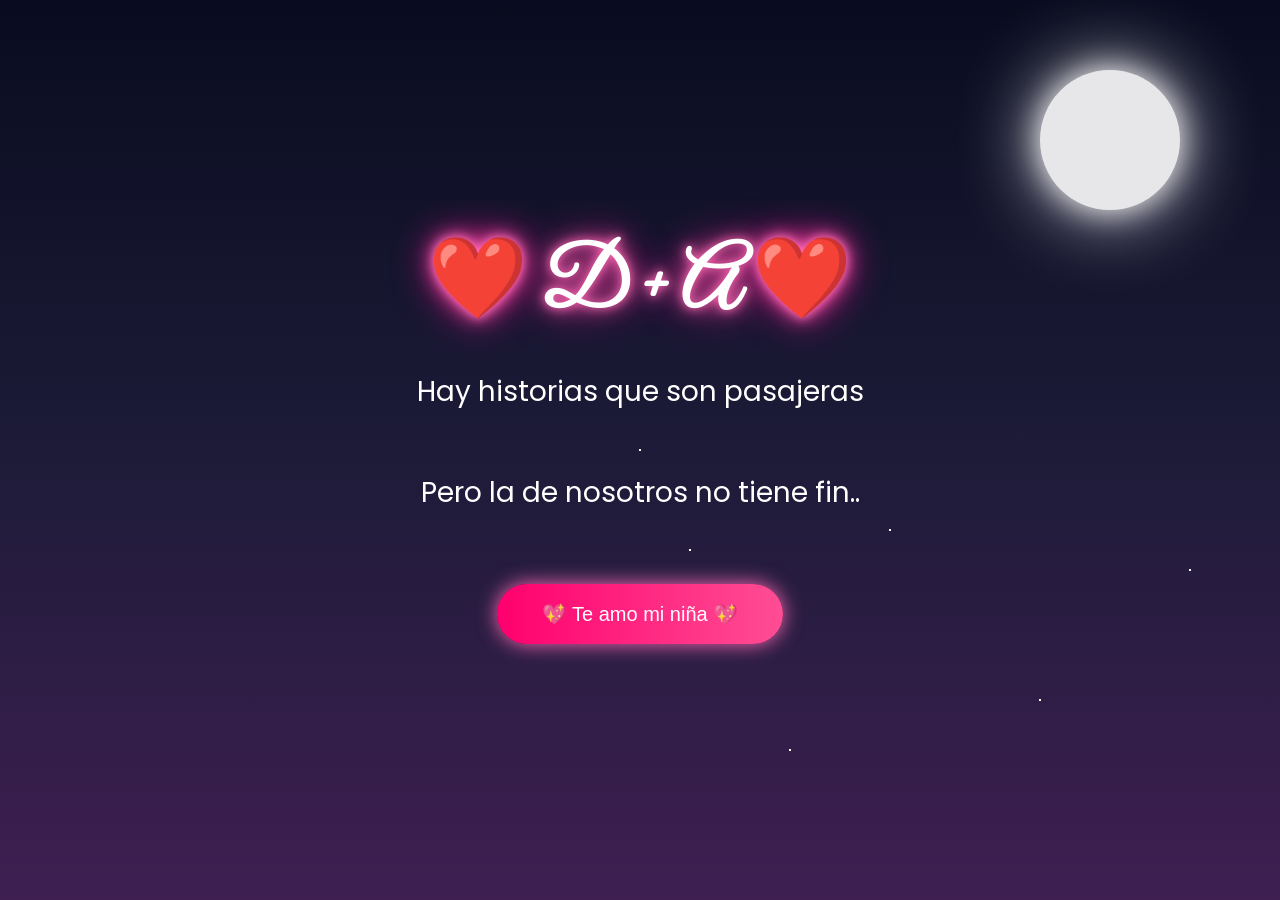
==== index.html @ 20a43869 "." ====
<!DOCTYPE html>
<html lang="es">

<head>
    <meta charset="UTF-8" />
    <meta name="viewport" content="width=device-width, initial-scale=1.0" />

    <title>Nuestra Historia ❤️</title>

    <link rel="stylesheet" href="amm.css" />

    <link rel="preconnect" href="https://fonts.googleapis.com">
    <link rel="preconnect" href="https://fonts.gstatic.com" crossorigin>

    <link href="https://fonts.googleapis.com/css2?family=Great+Vibes&family=Poppins:wght@300;400;500;600&display=swap" rel="stylesheet">
</head>
    <body class="modo-neon">
    <div id="intro">
        <div class="luna"></div>

        <div class="contenidoIntro">
            <h1>❤️ D + A ❤️</h1>

            <p>
                Hay historias que son pasajeras
                <br><br>
                Pero la de nosotros no tiene fin..
            </p>

            <button id="btnIntro">💖 Te amo mi niña 💖</button>
        </div>
    </div>

    <div id="estrellas"></div>
    <div id="petalos"></div>

    <main class="contenido">

        <h1>❤️ D + A ❤️</h1>

        <h2>Desde el 5 de febrero de 2026...</h2>

        <div class="frase-principal">
            "No sé cuánto dure mi vida, pero sí sé que quiero pasar cada segundo a tu lado. ❤️"
        </div>

        <section class="contador">
            <h3>Llevamos juntos</h3>

            <div class="tiempo">
                <div><span id="dias">0</span><p>Días</p></div>
                <div><span id="horas">0</span><p>Horas</p></div>
                <div><span id="minutos">0</span><p>Minutos</p></div>
                <div><span id="segundos">0</span><p>Segundos</p></div>
            </div>
        </section>

        <section class="carta">
            <h2>💌 Mi carta para ti</h2>
            <p id="texto"></p>
        </section>

        <section class="razones">
            <h2>❤️ 100 razones por las que te amo ❤️</h2>

            <div id="razon">Porque llegaste a mi vida cuando más te necesitaba.</div>

            <button id="btnRazon">💖 Mostrar otra razón 💖</button>
        </section>

        <section class="timeline">
            <h2>📖 Nuestra historia ❤️</h2>

            <div class="evento">
                <div class="fecha">❤️ 28/12/2026</div>
                <div class="descripcion">Nuestra primera salida donde hablamos y pasamos tiempo contigo sin sabes que serias el amor de mi vida para siempre.</div>
            </div>

            <div class="evento">
                <div class="fecha">🌹 05/02/2026</div>
                <div class="descripcion">Un pequeño gesto de parte de ti, un pico que me distes en el cual yo quede frio y congelado aferrandome a tus labios para siempre.</div>
            </div>

            <div class="evento">
                <div class="fecha">🥹 14/02/2026</div>
                <div class="descripcion">14 de febrero dia del amor y la amistad, aqui ya estaba completamente seguro de que tu eras el amor de mi vida y que lo serás para siempre, no podia quedarme con las manos vacias, y tenia que si o si darte un detalle especialmente para ti.</div>
            </div>

            <div class="evento">
                <div class="fecha">🖤 Presente</div>
                <div class="descripcion">Seguimos escribiendo esta historia, un día a la vez.</div>
            </div>
        </section>

        <section class="regalo">
            <h2>🎁 Tengo una sorpresa para ti ❤️</h2>

            <div id="caja">🎁</div>

            <div id="mensajeOculto">
                <h3>💌 Para ti</h3>
                <p>
                    Te amo six seven millones.
                    <br><br>
                    El destino es el mejor por hacernos encontrar.
                    <br><br>
                    Si estuviera en otra vida, reconoceria esos ojitos cafes tan lindos que tienes.
                    <br><br>
                    ❤️ Te amo infinitamente ❤️
                </p>
            </div>
        </section>

        <section class="aniversario">
            <h2>📅 El restante que nos queda juntos... ❤️</h2>

            <div class="contadorAniversario">
                <div><span id="diasA">∞</span><p>Días</p></div>
                <div><span id="horasA">∞</span><p>Horas</p></div>
                <div><span id="minutosA">∞</span><p>Minutos</p></div>
                <div><span id="segundosA">∞</span><p>Segundos</p></div>
            </div>

            <p class="mensajeAniversario">
                💖 Cada segundo que pasa nos acerca a escribir un nuevo capítulo juntos.
            </p>
        </section>

        <section class="slider">
            <button class="anterior">❮</button>

            <img id="foto" src="img/azul.jpeg" alt="foto amor">

            <button class="siguiente">❯</button>
        </section>

        <div class="indicadores">
            <span class="activo"></span>
            <span></span>
            <span></span>
        </div>

        <button id="btnLluvia">💖 Lluvia de Amor 💖</button>
        <button id="btnMusica">🎵 Música</button>

        <audio id="audio" loop>
            <source src="FelizMeSiento.m4a" type="audio/mpeg">
        </audio>

        <section class="jueguito-amor">
            <h2>❓ Una pregunta seria...</h2>
            <h3 id="preguntaJuego">¿Tu me amas? 🥺</h3>
            
            <div class="contenedor-botones-juego">
                <button id="btnSiJuego">¡SÍ, OBVIO! ❤️</button>
                <button id="btnNoJuego">No, para nada 😜</button>
            </div>
            
            <div id="mensajeVictoria">
                🙈Sabia que dirias eso jsjsjsjs, te amo mucho mi niña hermosa 🖤
            </div>
        </section>

        <section class="seccion-playlist">
            <h2>🎵 Las canciones que me recuerdan a ti</h2>
            <p class="subtitulo-playlist">De muchas canciones te doy 4 de las cuales tu carita se me viene a la mente✨</p>

            <div class="contenedor-playlist">
                <div class="tarjeta-cancion" onclick="cambiarCancion(0, this)">
                    <div class="contenedor-foto-disco">
                        <img src="img/betty.webp" class="foto-cancion" alt="Betty la fea">
                    </div>
                    <h3>Se dice de mi</h3>
                    <p>Betty la fea</p>
                </div>

                <div class="tarjeta-cancion" onclick="cambiarCancion(1, this)">
                    <div class="contenedor-foto-disco">
                        <img src="img/contigoxd.jpg" class="foto-cancion" alt="Los Panchos">
                    </div>
                    <h3>Contigo</h3>
                    <p>Los Panchos</p>
                </div>

                <div class="tarjeta-cancion" onclick="cambiarCancion(2, this)">
                    <div class="contenedor-foto-disco">
                        <img src="img/quimicaa.avif" class="foto-cancion" alt="Mon Laferte">
                    </div>
                    <h3>Quimica Mayor</h3>
                    <p>Mon Laferte</p>
                </div>

                <div class="tarjeta-cancion" onclick="cambiarCancion(3, this)">
                    <div class="contenedor-foto-disco">
                        <img src="img/teamooo.jpg" class="foto-cancion" alt="Guayacán Orquesta">
                    </div>
                    <h3>Te amo, Te extraño</h3>
                    <p>Guayacán Orquesta</p>
                </div>
            </div>

            <div id="visorDedicatoria">
                <h4 id="tituloDedicatoria">Selecciona una canción arriba 🎧</h4>
                <p id="letraDedicatoria">Te doy un pensamiento de mi al escuchar esta cancion mi vida.</p>
            </div>
            
            <audio id="audioPlaylist" loop></audio>
        </section>

        <section class="finalHistoria">
            <h2>❤️ Antes de irte... ❤️</h2>
            <p>Quiero hacerte una última pregunta.</p>

            <button id="btnFinal">💖 ¿Sabes cuánto te amo? 💖</button>
        </section>

    </main>

    <div id="pantallaFinal">
        <div class="mensajeFinal">
            <h1 class="corazon-latiendo">❤️</h1>
            <h2>
                No hay nada en este mundo,<br>
                capaz de medir<br>
                todo lo que siento por ti.
            </h2>

            <p>
                Gracias por formar parte de mi vida.<br><br>
                Te amo six seven millones.<br><br>
            </p>
            
            <button id="btnVolver" style="margin-top: 30px; font-size: 16px; padding: 12px 30px; background: rgba(255,255,255,0.2); border: 2px solid white;">✨ Volver al inicio</button>
        </div>
    </div>
<button id="btnModoLuna" title="Cambiar ambiente">☀️</button>

    <div id="efectoPresencia" class="oculto">
        <p>¿sigues ahí? 🥺</p>
        <span>te extraño un poco... 🖤</span>
    </div>


    <script src="amm.js"></script>

</body>
</html>
---- amm.css ----
/* ===========================
   FUENTES Y CONFIGURACIÓN
=========================== */
*{
    margin:0;
    padding:0;
    box-sizing:border-box;
}

body{
    font-family:'Poppins',sans-serif;
    background:linear-gradient(135deg,#ff5f9e,#ff8fb1,#ffc2d1,#ffe0ea);
    background-size:400% 400%;
    animation:fondo 15s ease infinite;
    overflow-x:hidden;
    min-height:100vh;
}

/* Fondo animado */
@keyframes fondo{
    0%{ background-position:0% 50%; }
    50%{ background-position:100% 50%; }
    100%{ background-position:0% 50%; }
}

/* ===========================
CONTENEDOR PRINCIPAL
=========================== */
.contenido{
    display: none;       /* Oculto al inicio para evitar parpadeos */
    opacity: 0;          /* Preparado para el fade-in de JS */
    width:90%;
    max-width:1200px;
    margin:auto;
    padding:50px 20px;
    text-align:center;
}

/* ===========================
TÍTULOS
=========================== */
h1{
    font-family:'Great Vibes',cursive;
    font-size:85px;
    color:white;
    text-shadow:
        0 0 10px hotpink,
        0 0 20px hotpink,
        0 0 40px deeppink;
    animation:latido 2s infinite;
}

h2{
    margin-top:15px;
    font-size:30px;
    color:white;
    font-weight:300;
    letter-spacing:2px;
}

/* ===========================
LATIDO
=========================== */
@keyframes latido{
    0%{ transform:scale(1); }
    50%{ transform:scale(1.05); }
    100%{ transform:scale(1); }
}

/* ===========================
CONTADOR
=========================== */
.contador{
    margin-top:60px;
    background:rgba(255,255,255,.15);
    backdrop-filter:blur(20px);
    padding:35px;
    border-radius:30px;
    box-shadow:0 0 40px rgba(255,255,255,.2);
}

.contador h3{
    font-size:35px;
    margin-bottom:30px;
    color:white;
}

.tiempo{
    display:flex;
    justify-content:center;
    gap:25px;
    flex-wrap:wrap;
}

.tiempo div{
    background:white;
    padding:25px;
    border-radius:20px;
    width:150px;
    transition:.5s;
    box-shadow:0 0 20px rgba(255,20,147,.3);
}

.tiempo div:hover{
    transform:translateY(-12px) scale(1.05);
    box-shadow:0 0 35px hotpink;
}

.tiempo span{
    font-size:55px;
    font-weight:bold;
    color:#ff006e;
}

.tiempo p{
    font-size:20px;
    margin-top:8px;
}

/* ===========================
CARTA
=========================== */
.carta{
    margin-top:60px;
    background:rgba(255,255,255,.9);
    padding:45px;
    border-radius:30px;
    line-height:2;
    font-size:22px;
    color:#6d214f;
    box-shadow:0 0 30px rgba(0,0,0,.15);
    transition:.5s;
}

.carta:hover{
    transform:scale(1.01);
}

.carta h2{
    color:#ff006e;
    margin-bottom:25px;
    font-family:'Great Vibes',cursive;
    font-size:55px;
}

/* ===========================
GALERÍA
=========================== */
.galeria{
    margin-top:60px;
    display:flex;
    justify-content:center;
    gap:30px;
    flex-wrap:wrap;
}

.galeria img{
    width:280px;
    height:360px;
    object-fit:cover;
    border-radius:25px;
    border:5px solid white;
    transition:.6s;
    box-shadow:0 0 25px rgba(0,0,0,.25);
}

.galeria img:hover{
    transform:rotate(-2deg) scale(1.08);
    box-shadow:0 0 35px hotpink;
}

/* ===========================
BOTONES
=========================== */
button{
    margin:25px;
    padding:18px 45px;
    border:none;
    border-radius:50px;
    font-size:20px;
    cursor:pointer;
    color:white;
    background:linear-gradient(90deg,#ff006e,#ff4d94);
    transition:.5s;
    box-shadow:0 0 20px hotpink;
}

button:hover{
    transform:scale(1.08);
    box-shadow:0 0 40px deeppink;
}

/* ===========================
ESTRELLAS
=========================== */
#estrellas{
    position:fixed;
    top:0;
    left:0;
    width:100%;
    height:100%;
    pointer-events:none;
    background-image: radial-gradient(white 1px,transparent 1px);
    background-size:70px 70px;
    opacity:.35;
    animation:moverEstrellas 40s linear infinite;
}

@keyframes moverEstrellas{
    from{ transform:translateY(0); }
    to{ transform:translateY(100px); }
}

/* ===========================
PÉTALOS
=========================== */
.petalo{
    position:fixed;
    top:-100px;
    font-size:30px;
    animation:caer linear forwards;
    pointer-events:none;
    z-index:999;
}

@keyframes caer{
    0%{ transform:translateY(-100px) rotate(0deg); opacity:1; }
    100%{ transform:translateY(120vh) rotate(720deg); opacity:0; }
}

.frase-principal{
    margin-top:30px;
    font-size:28px;
    font-family:'Great Vibes',cursive;
    color:white;
    text-shadow:0 0 10px hotpink;
    animation:latido 3s infinite;
}

/* ==========================
   PANTALLA INICIO (Opcional / Deshabilitada)
========================== */
#pantallaInicio{
    display: none !important; /* Forzamos su desaparición para evitar cruces */
}

/*==========================
INTRO
==========================*/
#intro{
    position:fixed;
    top:0;
    left:0;
    width:100%;
    height:100vh;
    display:flex;
    justify-content:center;
    align-items:center;
    background:linear-gradient(180deg,#090c1f,#1d1b38,#3f1f52);
    overflow:hidden;
    z-index:999999;
    opacity: 1;
    transition: opacity 1s ease; /* Transición fluida controlada por el JS */
}

.contenidoIntro{
    text-align:center;
    padding:20px;
    animation:aparecer 2s;
}

.contenidoIntro h1{
    font-size:80px;
    color:white;
    margin-bottom:30px;
}

.contenidoIntro p{
    font-size:28px;
    color:white;
    line-height:1.8;
    margin-bottom:40px;
}

@keyframes aparecer{
    from{ opacity:0; transform:translateY(80px); }
    to{ opacity:1; transform:translateY(0); }
}

#intro::before{
    content:"";
    position:absolute;
    width:2px;
    height:2px;
    background:white;
    box-shadow:
        50px 100px white,
        150px 300px white,
        250px 80px white,
        400px 250px white,
        550px 120px white,
        700px 330px white,
        850px 180px white,
        1000px 90px white,
        1200px 270px white,
        1350px 60px white;
    animation:parpadeo 3s infinite alternate;
}

@keyframes parpadeo{
    from{ opacity:.3; }
    to{ opacity:1; }
}

.luna{
    position:absolute;
    top:70px;
    right:100px;
    width:140px;
    height:140px;
    border-radius:50%;
    background:white;
    box-shadow: 0 0 30px white, 0 0 80px white;
    opacity:.9;
}

/*==========================
SLIDER
==========================*/
.slider{
    margin-top:60px;
    display:flex;
    justify-content:center;
    align-items:center;
    gap:20px;
}

.slider img{
    width:350px;
    height:500px;
    object-fit:cover;
    border-radius:30px;
    border:5px solid white;
    box-shadow:0 0 30px rgba(0,0,0,.3);
    transition:.8s;
}

.slider img:hover{
    transform:scale(1.03);
}

.slider button{
    width:60px;
    height:60px;
    border-radius:50%;
    font-size:25px;
}

.indicadores{
    margin-top:20px;
    display:flex;
    justify-content:center;
    gap:10px;
}

.indicadores span{
    width:14px;
    height:14px;
    border-radius:50%;
    background:white;
    opacity:.4;
    transition:.4s;
}

.indicadores .activo{
    opacity:1;
    transform:scale(1.5);
}

/* ==========================
   RAZONES
========================== */
.razones{
    margin-top:70px;
    background:rgba(255, 255, 255, 0.9);
    padding:40px;
    border-radius:30px;
    box-shadow:0 0 30px rgba(0,0,0,.15);
}
.razones h2, .razones h3 {
    color: #6d214f; /* O el color oscuro que prefieras, como el de la carta */
}
#razon{
    font-size:25px;
    margin:40px 0;
    color:#ff0073;
    font-weight:bold;
    line-height:1.7;
    min-height:90px;
    transition:.5s;
}

/*==========================
TIMELINE
==========================*/
.timeline{
    margin-top:80px;
    padding:40px;
    background:rgba(255,255,255,.15);
    backdrop-filter:blur(20px);
    border-radius:30px;
}

.timeline h2{
    margin-bottom:50px;
}

.evento{
    position:relative;
    margin:40px auto;
    padding-left:40px;
    border-left:4px solid white;
    max-width:700px;
    text-align:left;
}

.evento::before{
    content:"❤️";
    position:absolute;
    left:-18px;
    top:0;
    font-size:25px;
}

.fecha{
    font-size:24px;
    font-weight:bold;
    color:white;
    margin-bottom:10px;
}

.descripcion{
    font-size:18px;
    color:white;
    line-height:1.8;
}

/*==========================
REGALO
==========================*/
.regalo{
    margin-top:80px;
    padding:40px;
    text-align:center;
}

#caja{
    font-size:120px;
    cursor:pointer;
    transition:.5s;
    animation:latido 2s infinite;
}

#caja:hover{
    transform:scale(1.2) rotate(8deg);
}

#mensajeOculto{
    margin-top:30px;
    background:white;
    padding:30px;
    border-radius:25px;
    display:none;
    color:#6d214f;
    font-size:22px;
    line-height:1.8;
    box-shadow:0 0 30px rgba(0,0,0,.2);
    animation:aparecerRegalo .8s;
}

@keyframes aparecerRegalo{
    from{ opacity:0; transform:translateY(30px); }
    to{ opacity:1; transform:translateY(0); }
}

/*==========================
PRÓXIMO ANIVERSARIO
==========================*/
.aniversario{
    margin-top:80px;
    padding:40px;
    background:rgba(255,255,255,.15);
    backdrop-filter:blur(20px);
    border-radius:30px;
    text-align:center;
}

.contadorAniversario{
    display:flex;
    justify-content:center;
    gap:20px;
    flex-wrap:wrap;
    margin-top:30px;
}

.contadorAniversario div{
    background:white;
    padding:20px;
    border-radius:20px;
    width:140px;
    box-shadow:0 0 20px rgba(255,20,147,.3);
}

.contadorAniversario span{
    font-size:45px;
    font-weight:bold;
    color:#ff006e;
}

.mensajeAniversario{
    margin-top:30px;
    font-size:22px;
    color:white;
    line-height:1.8;
}

/*==========================
FINAL
==========================*/
.finalHistoria{
    margin-top:100px;
    text-align:center;
    padding:50px;
}

.finalHistoria p{
    font-size:24px;
    color:white;
    margin:20px 0;
}

#pantallaFinal{
    position:fixed;
    top:0;
    left:0;
    width:100%;
    height:100vh;
    background:rgba(0,0,0,.93);
    display:flex;
    justify-content:center;
    align-items:center;
    opacity:0;
    visibility:hidden;
    transition:1.5s;
    z-index:999999;
    padding:20px;
}

#pantallaFinal.mostrar{
    opacity:1;
    visibility:visible;
}

.mensajeFinal{
    text-align:center;
    color:white;
    animation:aparecerFinal 2s;
}

.mensajeFinal h1{
    font-size:100px;
}

.mensajeFinal h2{
    font-size:40px;
    line-height:1.7;
    margin:30px 0;
}

.mensajeFinal p{
    font-size:24px;
    line-height:1.8;
}

@keyframes aparecerFinal{
    from{ opacity:0; transform:scale(.8); }
    to{ opacity:1; transform:scale(1); }
}

/* ==================================
   RESPONSIVE & MEDIA QUERIES (Móviles)
================================== */
@media(max-width:900px){
    h1{ font-size:60px; }
    h2{ font-size:22px; }
    .carta{ font-size:18px; padding:25px; }
    .tiempo div{ width:120px; padding:15px; }
    .tiempo span{ font-size:40px; }
}

@media screen and (max-width:768px){
    .contenido{ padding:20px 10px; }
    h1{ font-size:48px; line-height:1.2; }
    h2{ font-size:20px; }
    .frase-principal{ font-size:22px; padding:0 10px; }
    .contador{ padding:20px; }
    .contador h3{ font-size:28px; }
    .tiempo{ gap:10px; }
    .tiempo div{ width:45%; padding:15px; }
    .tiempo span{ font-size:35px; }
    .tiempo p{ font-size:16px; }
    .carta{ padding:20px; font-size:18px; line-height:1.8; }
    .carta h2{ font-size:42px; }
    .galeria{ flex-direction:column; align-items:center; }
    .galeria img{ width:95%; height:auto; }
    button{ width:95%; font-size:18px; padding:15px; margin:10px auto; display:block; }
    
    .contenidoIntro h1{ font-size:45px; }
    .contenidoIntro p{ font-size:20px; padding:0 15px; }
    .luna{ width:80px; height:80px; top:30px; right:30px; }
    .slider{ flex-direction:column; }
    .slider img{ width:95%; height:auto; }
    .slider button{ width:55px; height:55px; font-size:22px; }
    .timeline{ padding:20px; }
    .fecha{ font-size:20px; }
    .descripcion{ font-size:16px; }
    .evento{ padding-left:25px; }
    .contadorAniversario div{ width:45%; }
    .mensajeAniversario{ font-size:18px; }
    .mensajeFinal h1{ font-size:70px; }
    .mensajeFinal h2{ font-size:24px; }
    .mensajeFinal p{ font-size:18px; }
}
/* Modifica tu #pantallaFinal actual para que use un fondo difuminado y mejor transición */
#pantallaFinal {
    position: fixed;
    top: 0;
    left: 0;
    width: 100%;
    height: 100vh;
    background: rgba(9, 12, 31, 0.96); /* Fondo oscuro profundo */
    backdrop-filter: blur(10px);        /* Difumina el fondo de atrás */
    display: flex;
    justify-content: center;
    align-items: center;
    opacity: 0;
    visibility: hidden;
    transition: opacity 1.2s ease, visibility 1.2s ease; /* Transición súper suave */
    z-index: 9999999;
    padding: 20px;
}

#pantallaFinal.mostrar {
    opacity: 1;
    visibility: visible;
}

/* Animación especial para el emoji gigante de la pantalla final */
.corazon-latiendo {
    font-size: 110px !important;
    animation: latidoEspecial 1.5s infinite alternate ease-in-out;
}

@keyframes latidoEspecial {
    0% { transform: scale(1); filter: drop-shadow(0 0 10px #ff006e); }
    100% { transform: scale(1.2); filter: drop-shadow(0 0 35px deeppink); }
}
/* ==================================
   JUEGUITO INTERACTIVO 🎮
================================== */
.jueguito-amor {
    margin-top: 70px;
    background: rgba(73, 73, 73, 0.9);
    padding: 50px 40px;
    border-radius: 30px;
    box-shadow: 0 0 30px rgba(0,0,0,.15);
    text-align: center;
    position: relative; /* Clave para que el botón NO no se salga de esta zona al inicio */
    min-height: 350px;
}

.jueguito-amor h2 {
    color: #ff006e !important;
    font-size: 28px;
    margin-bottom: 10px;
}

.jueguito-amor h3 {
    font-size: 32px;
    color: #6d214f;
    margin-bottom: 40px;
}

.contenedor-botones-juego {
    display: flex;
    justify-content: center;
    gap: 30px;
    flex-wrap: wrap;
    min-height: 80px;
}

/* Estilo específico para el botón SÍ */
#btnSiJuego {
    background: linear-gradient(90deg, #00b4d8, #0077b6);
    box-shadow: 0 0 20px rgba(0, 119, 182, 0.5);
}
#btnSiJuego:hover {
    box-shadow: 0 0 35px #0077b6;
    transform: scale(1.1);
}

/* Estilo específico para el botón NO (Esquivo) */
#btnNoJuego {
    background: linear-gradient(90deg, #7209b7, #f72585);
    box-shadow: 0 0 20px rgba(114, 9, 183, 0.5);
    transition: all 0.2s ease; /* Movimiento rápido y fluido */
    z-index: 999;
}

/* Mensaje oculto al principio */
#mensajeVictoria {
    display: none;
    margin-top: 30px;
    font-size: 26px;
    font-family: 'Great Vibes', cursive;
    color: #ff006e;
    font-weight: bold;
    animation: aparecerRegalo 0.5s ease forwards;
}
/* ====================================================
   PLAYLIST INTERACTIVA (CON DISCOS EVOLUTIVOS) 🎵💿
==================================================== */
.seccion-playlist {
    margin-top: 70px;
    background: rgba(255, 255, 255, 0.15);
    backdrop-filter: blur(20px);
    padding: 50px 30px;
    border-radius: 30px;
    box-shadow: 0 0 30px rgba(255, 20, 147, 0.2);
    text-align: center;
}

.seccion-playlist h2 {
    color: white !important;
    font-size: 32px;
    text-shadow: 0 0 10px hotpink;
    margin-bottom: 5px;
}

.subtitulo-playlist {
    color: #ffe0ea;
    font-size: 18px;
    margin-bottom: 40px;
}

.contenedor-playlist {
    display: flex;
    justify-content: center;
    gap: 20px;
    flex-wrap: wrap;
    margin-bottom: 40px;
}

.tarjeta-cancion {
    background: white;
    padding: 20px 15px;
    border-radius: 20px;
    width: 220px;
    cursor: pointer;
    transition: all 0.4s ease;
    box-shadow: 0 10px 20px rgba(0,0,0,0.1);
}

.tarjeta-cancion:hover {
    transform: translateY(-10px);
}

/* Contenedor de la foto que se vuelve disco */
.contenedor-foto-disco {
    width: 120px;
    height: 120px;
    margin: 0 auto 15px;
    position: relative;
    border-radius: 15px; /* Cuadrada al inicio */
    overflow: hidden;
    transition: all 0.8s cubic-bezier(0.4, 0, 0.2, 1);
    box-shadow: 0 5px 15px rgba(0,0,0,0.2);
}

.foto-cancion {
    width: 100%;
    height: 100%;
    object-fit: cover;
}

/* CLASE QUE SE ACTIVA CUANDO ESTÁ SONANDO 💿🔥 */
.tarjeta-cancion.sonando {
    background: #ffe0ea;
    border: 2px solid hotpink;
    transform: scale(1.02);
}

.tarjeta-cancion.sonando .contenedor-foto-disco {
    border-radius: 50%; /* Se vuelve círculo perfecto */
    animation: rotarDisco 4s linear infinite; /* Empieza a girar */
    border: 4px solid #111; /* Borde de vinilo */
    box-shadow: 0 0 20px hotpink;
}

/* El huequito del centro del vinilo */
.tarjeta-cancion.sonando .contenedor-foto-disco::after {
    content: "";
    position: absolute;
    top: 50%;
    left: 50%;
    transform: translate(-50%, -50%);
    width: 18px;
    height: 18px;
    background: #ffe0ea; 
    border-radius: 50%;
    border: 2px solid #111;
}

@keyframes rotarDisco {
    from { transform: rotate(0deg); }
    to { transform: rotate(360deg); }
}

.tarjeta-cancion h3 {
    font-size: 18px;
    color: #6d214f;
    margin-bottom: 5px;
    font-weight: bold;
}

.tarjeta-cancion p {
    font-size: 14px;
    color: #ff006e;
}

/* Visor de texto */
#visorDedicatoria {
    background: rgba(255, 255, 255, 0.95);
    padding: 35px;
    border-radius: 25px;
    max-width: 800px;
    margin: 0 auto;
    box-shadow: 0 0 25px rgba(0,0,0,0.15);
    transition: all 0.5s ease;
    min-height: 180px;
}

#tituloDedicatoria {
    font-size: 24px;
    color: #ff006e;
    margin-bottom: 15px;
    font-weight: bold;
}

#letraDedicatoria {
    font-size: 20px;
    color: #6d214f;
    line-height: 1.8;
    font-style: italic;
    white-space: pre-line;
}

/* Adaptación para celulares */
@media screen and (max-width: 768px) {
    .tarjeta-cancion {
        width: 45%;
        padding: 15px 10px;
    }
    .contenedor-foto-disco { width: 90px; height: 90px; }
    #letraDedicatoria { font-size: 17px; }
}

/* Responsive para celulares */
@media screen and (max-width: 768px) {
    .tarjeta-cancion {
        width: 45%;
        padding: 15px 10px;
    }
    .disco-icono { font-size: 35px; }
    #letraDedicatoria { font-size: 17px; }
}
/* ====================================================
   MODO NEÓN ROMÁNTICO 🌙✨
==================================================== */
/* Botón flotante para cambiar de modo */
#btnModoLuna {
    position: fixed;
    bottom: 20px;
    right: 20px;
    background: rgba(255, 255, 255, 0.2);
    backdrop-filter: blur(10px);
    border: 2px solid white;
    font-size: 24px;
    padding: 12px;
    border-radius: 50%;
    cursor: pointer;
    z-index: 10000;
    transition: all 0.4s ease;
    box-shadow: 0 4px 15px rgba(0,0,0,0.2);
}

#btnModoLuna:hover {
    transform: scale(1.1) rotate(15deg);
}

/* --- ESTILOS CUANDO EL MODO NEÓN ESTÁ ACTIVO --- */
body.modo-neon {
    background: #0d0b14 !important; /* Fondo oscuro profundo */
    transition: background 1s ease;
}

body.modo-neon .contenido h1 {
    color: #ff007f !important;
    text-shadow: 0 0 10px #ff007f, 0 0 20px #ff007f;
}

body.modo-neon .seccion-playlist {
    background: rgba(13, 11, 20, 0.6);
    border: 2px solid #bd00ff;
    box-shadow: 0 0 30px rgba(189, 0, 255, 0.4);
}

body.modo-neon .tarjeta-cancion {
    background: #1a1625;
    color: white;
    box-shadow: 0 5px 15px rgba(0,0,0,0.5);
}

body.modo-neon .tarjeta-cancion h3 {
    color: #00f0ff;
    text-shadow: 0 0 5px rgba(0, 240, 255, 0.5);
}

body.modo-neon .tarjeta-cancion p {
    color: #ff007f;
}

body.modo-neon .tarjeta-cancion.sonando {
    background: #251f38;
    border: 2px solid #00f0ff;
}

body.modo-neon .tarjeta-cancion.sonando .contenedor-foto-disco {
    box-shadow: 0 0 25px #00f0ff;
    border: 4px solid #00f0ff;
}

body.modo-neon .tarjeta-cancion.sonando .contenedor-foto-disco::after {
    background: #251f38;
    border: 2px solid #00f0ff;
}

body.modo-neon #visorDedicatoria {
    background: #161224;
    border: 1px solid #ff007f;
    box-shadow: 0 0 20px rgba(255, 0, 127, 0.3);
}

body.modo-neon #tituloDedicatoria {
    color: #00f0ff;
    text-shadow: 0 0 8px #00f0ff;
}

body.modo-neon #letraDedicatoria {
    color: #e0dbec;
}

/* Modificaciones automáticas para otras secciones en modo noche */
body.modo-neon .carta, body.modo-neon .razones, body.modo-neon .timeline, body.modo-neon .regalo, body.modo-neon .aniversario {
    background: rgba(26, 22, 37, 0.8) !important;
    border: 1px solid #bd00ff;
    color: white !important;
    box-shadow: 0 0 20px rgba(189, 0, 255, 0.2);
}
body.modo-neon .carta p, body.modo-neon .timeline .descripcion {
    color: #e0dbec !important;
}
/* ====================================================
   RESPONSIVE DESIGN: OPTIMIZACIÓN PARA CELULARES 📱
==================================================== */
@media screen and (max-width: 768px) {
    
    /* 1. Ajustamos el contenedor principal para que deje aire a los lados */
    .contenido {
        padding: 10px !important;
        width: 100% !important;
        box-sizing: border-box;
    }

    /* 2. La sección de la playlist ya no se verá apretada */
    .seccion-playlist {
        padding: 15px !important;
        margin: 10px auto !important;
        width: 95% !important;
        display: flex;
        flex-direction: column; /* Coloca el visor y las tarjetas uno abajo del otro */
        gap: 20px;
    }

    /* 3. Las tarjetas de las canciones se acomodan a lo ancho */
    .contenedor-tarjetas {
        display: flex;
        flex-direction: column; /* Tarjetas en fila vertical, no amontonadas */
        gap: 15px;
        width: 100% !important;
    }

    .tarjeta-cancion {
        width: 100% !important; /* Que ocupe todo el ancho disponible del cel */
        box-sizing: border-box;
        padding: 12px !important;
        display: flex;
        align-items: center;
        gap: 15px;
    }

    /* Reducimos un tris el tamaño del disco giratorio para que quepa el texto al lado */
    .contenedor-foto-disco {
        width: 60px !important;
        height: 60px !important;
        min-width: 60px; /* Evita que el círculo se deforme o se aplaste */
    }

    .tarjeta-cancion h3 {
        font-size: 16px !important; /* Texto más cómodo para leer en cel */
        margin-bottom: 2px !important;
    }

    .tarjeta-cancion p {
        font-size: 13px !important;
    }

    /* 4. Ajustamos el visor donde Danna va a leer tus dedicatorias */
    #visorDedicatoria {
        width: 100% !important;
        box-sizing: border-box;
        padding: 20px 15px !important;
        min-height: 250px !important; /* Le da buena altura para que la letra no se salga */
    }

    #tituloDedicatoria {
        font-size: 20px !important;
        margin-bottom: 15px !important;
    }

    #letraDedicatoria {
        font-size: 14px !important;
        line-height: 1.5 !important;
        white-space: pre-line; /* Mantiene los saltos de línea bien organizados */
    }
    
    /* 5. Ajuste extra para el botón de la luna para que no tape nada importante */
    #btnModoLuna {
        bottom: 15px !important;
        right: 15px !important;
        padding: 10px !important;
        font-size: 20px !important;
    }
}
/* ====================================================
   EFECTO PRESENCIA: MENSAJE POR INACTIVIDAD 🌙
==================================================== */
#efectoPresencia {
    position: fixed;
    bottom: 80px; /* Queda arriba del botón de la luna */
    right: 20px;
    background: rgba(13, 13, 26, 0.85); /* Fondo oscuro semitransparente */
    border: 1px solid rgba(255, 74, 90, 0.3); /* Un toque rojo sutil */
    padding: 15px;
    border-radius: 12px;
    box-shadow: 0 4px 15px rgba(255, 74, 90, 0.2);
    z-index: 10000;
    transition: opacity 0.5s ease, transform 0.5s ease;
    text-align: center;
    backdrop-filter: blur(5px); /* Efecto borroso elegante detrás */
    pointer-events: none; /* Para que si ella intenta dar click a algo abajo, no estorbe */
}

/* Cuando está activo se muestra */
#efectoPresencia.mostrar {
    opacity: 1;
    transform: translateY(0);
}

/* Cuando está oculto desaparece */
#efectoPresencia.oculto {
    opacity: 0;
    transform: translateY(10px);
}

#efectoPresencia p {
    font-size: 14px;
    margin: 0 0 4px 0;
    font-weight: bold;
    color: #ff4a5a; /* Color rosa/rojo romántico */
}

#efectoPresencia span {
    font-size: 12px;
    color: #cccccc;
    font-style: italic;
}
/* ====================================================
   ESTILO NEÓN MORADO PARA LA PREGUNTA SERIA 💖✨
==================================================== */
body.modo-neon .jueguito-amor {
    background-color: #0d0d1a !important; /* Fondo negro noche */
    border: 2px solid #b500ff !important;  /* Línea morada neón */
    box-shadow: 0 0 15px #b500ff, inset 0 0 10px rgba(181, 0, 255, 0.3) !important; /* Brillo neón */
    border-radius: 30px !important; /* Mantiene la misma curva que ya tenías */
}

/* Forzar que todos los textos de la pregunta brillen en blanco con el modo neón */
body.modo-neon .jueguito-amor h2,
body.modo-neon .jueguito-amor h3,
body.modo-neon .jueguito-amor p {
    color: #ffffff !important;
    text-shadow: 0 0 5px rgba(255, 255, 255, 0.3) !important;
}
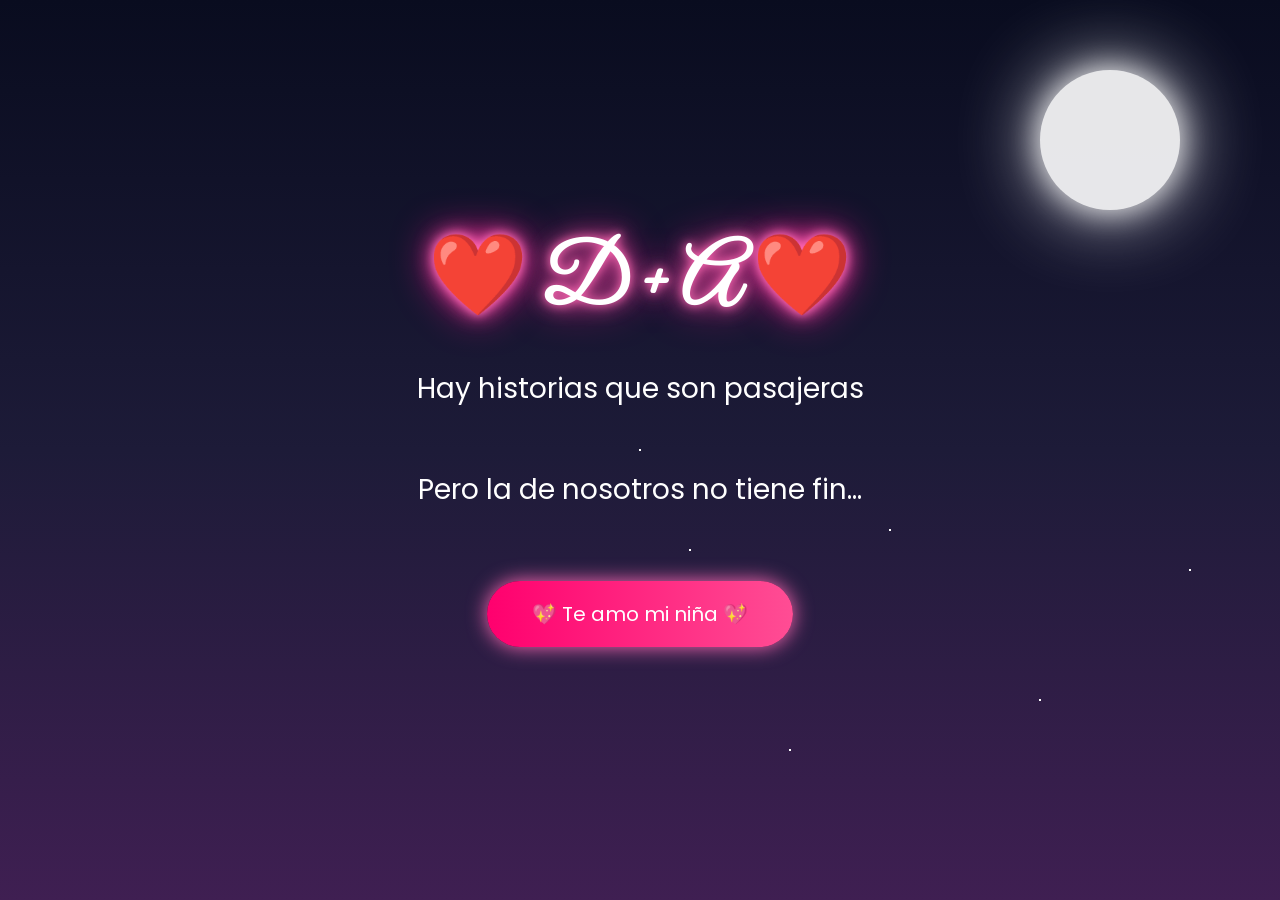
==== commit 745011d0: "NewCode" ====
--- a/index.html
+++ b/index.html
@@ -1,43 +1,27 @@
 <!DOCTYPE html>
 <html lang="es">
-
 <head>
     <meta charset="UTF-8" />
     <meta name="viewport" content="width=device-width, initial-scale=1.0" />
-
     <title>Nuestra Historia ❤️</title>
-
+    <link rel="preconnect" href="https://fonts.googleapis.com" />
+    <link rel="preconnect" href="https://fonts.gstatic.com" crossorigin />
+    <link href="https://fonts.googleapis.com/css2?family=Great+Vibes&family=Poppins:wght@300;400;500;600&display=swap" rel="stylesheet" />
     <link rel="stylesheet" href="amm.css" />
-
-    <link rel="preconnect" href="https://fonts.googleapis.com">
-    <link rel="preconnect" href="https://fonts.gstatic.com" crossorigin>
-
-    <link href="https://fonts.googleapis.com/css2?family=Great+Vibes&family=Poppins:wght@300;400;500;600&display=swap" rel="stylesheet">
 </head>
-    <body class="modo-neon">
+<body class="modo-neon">
     <div id="intro">
         <div class="luna"></div>
-
         <div class="contenidoIntro">
             <h1>❤️ D + A ❤️</h1>
-
-            <p>
-                Hay historias que son pasajeras
-                <br><br>
-                Pero la de nosotros no tiene fin..
-            </p>
-
-            <button id="btnIntro">💖 Te amo mi niña 💖</button>
+            <p>Hay historias que son pasajeras<br><br>Pero la de nosotros no tiene fin...</p>
+            <button id="btnIntro" type="button">💖 Te amo mi niña 💖</button>
         </div>
     </div>
 
-    <div id="estrellas"></div>
-    <div id="petalos"></div>
-
     <main class="contenido">
-
+        <div id="estrellas"></div>
         <h1>❤️ D + A ❤️</h1>
-
         <h2>Desde el 5 de febrero de 2026...</h2>
 
         <div class="frase-principal">
@@ -46,7 +30,6 @@
 
         <section class="contador">
             <h3>Llevamos juntos</h3>
-
             <div class="tiempo">
                 <div><span id="dias">0</span><p>Días</p></div>
                 <div><span id="horas">0</span><p>Horas</p></div>
@@ -62,28 +45,26 @@
 
         <section class="razones">
             <h2>❤️ 100 razones por las que te amo ❤️</h2>
-
             <div id="razon">Porque llegaste a mi vida cuando más te necesitaba.</div>
-
-            <button id="btnRazon">💖 Mostrar otra razón 💖</button>
+            <button id="btnRazon" type="button">💖 Mostrar otra razón 💖</button>
         </section>
 
         <section class="timeline">
             <h2>📖 Nuestra historia ❤️</h2>
 
             <div class="evento">
-                <div class="fecha">❤️ 28/12/2026</div>
-                <div class="descripcion">Nuestra primera salida donde hablamos y pasamos tiempo contigo sin sabes que serias el amor de mi vida para siempre.</div>
+                <div class="fecha">❤️ 28/12/2025</div>
+                <div class="descripcion">Nuestra primera salida, donde hablamos y pasamos tiempo juntos sin saber que serías el amor de mi vida para siempre.</div>
             </div>
 
             <div class="evento">
                 <div class="fecha">🌹 05/02/2026</div>
-                <div class="descripcion">Un pequeño gesto de parte de ti, un pico que me distes en el cual yo quede frio y congelado aferrandome a tus labios para siempre.</div>
+                <div class="descripcion">Un pequeño gesto de parte de ti, un pico que me diste y con el que quedé frío, congelado y aferrado a tus labios para siempre.</div>
             </div>
 
             <div class="evento">
                 <div class="fecha">🥹 14/02/2026</div>
-                <div class="descripcion">14 de febrero dia del amor y la amistad, aqui ya estaba completamente seguro de que tu eras el amor de mi vida y que lo serás para siempre, no podia quedarme con las manos vacias, y tenia que si o si darte un detalle especialmente para ti.</div>
+                <div class="descripcion">El día del amor y la amistad. Aquí ya estaba completamente seguro de que tú eras el amor de mi vida y que lo serás para siempre; no podía quedarme con las manos vacías, tenía que darte un detalle especialmente para ti.</div>
             </div>
 
             <div class="evento">
@@ -94,18 +75,13 @@
 
         <section class="regalo">
             <h2>🎁 Tengo una sorpresa para ti ❤️</h2>
-
             <div id="caja">🎁</div>
-
             <div id="mensajeOculto">
                 <h3>💌 Para ti</h3>
                 <p>
-                    Te amo six seven millones.
-                    <br><br>
-                    El destino es el mejor por hacernos encontrar.
-                    <br><br>
-                    Si estuviera en otra vida, reconoceria esos ojitos cafes tan lindos que tienes.
-                    <br><br>
+                    Te amo six seven millones.<br><br>
+                    El destino es el mejor por hacernos encontrar.<br><br>
+                    Si estuviera en otra vida, reconocería esos ojitos cafés tan lindos que tienes.<br><br>
                     ❤️ Te amo infinitamente ❤️
                 </p>
             </div>
@@ -113,25 +89,19 @@
 
         <section class="aniversario">
             <h2>📅 El restante que nos queda juntos... ❤️</h2>
-
             <div class="contadorAniversario">
-                <div><span id="diasA">∞</span><p>Días</p></div>
-                <div><span id="horasA">∞</span><p>Horas</p></div>
-                <div><span id="minutosA">∞</span><p>Minutos</p></div>
-                <div><span id="segundosA">∞</span><p>Segundos</p></div>
+                <div><span>∞</span><p>Días</p></div>
+                <div><span>∞</span><p>Horas</p></div>
+                <div><span>∞</span><p>Minutos</p></div>
+                <div><span>∞</span><p>Segundos</p></div>
             </div>
-
-            <p class="mensajeAniversario">
-                💖 Cada segundo que pasa nos acerca a escribir un nuevo capítulo juntos.
-            </p>
+            <p class="mensajeAniversario">💖 Cada segundo que pasa nos acerca a escribir un nuevo capítulo juntos.</p>
         </section>
 
         <section class="slider">
-            <button class="anterior">❮</button>
-
-            <img id="foto" src="img/azul.jpeg" alt="foto amor">
-
-            <button class="siguiente">❯</button>
+            <button class="anterior" type="button" aria-label="Foto anterior">❮</button>
+            <img id="foto" src="img/azul.jpeg" alt="Recuerdo juntos">
+            <button class="siguiente" type="button" aria-label="Foto siguiente">❯</button>
         </section>
 
         <div class="indicadores">
@@ -140,108 +110,79 @@
             <span></span>
         </div>
 
-        <button id="btnLluvia">💖 Lluvia de Amor 💖</button>
-        <button id="btnMusica">🎵 Música</button>
+        <button id="btnLluvia" type="button">💖 Lluvia de Amor 💖</button>
+        <button id="btnMusica" type="button">🎵 Música</button>
 
         <audio id="audio" loop>
-            <source src="FelizMeSiento.m4a" type="audio/mpeg">
+            <source src="Video Project 4.m4a" type="audio/mp4">
         </audio>
 
         <section class="jueguito-amor">
             <h2>❓ Una pregunta seria...</h2>
-            <h3 id="preguntaJuego">¿Tu me amas? 🥺</h3>
-            
+            <h3 id="preguntaJuego">¿Tú me amas? 🥺</h3>
             <div class="contenedor-botones-juego">
-                <button id="btnSiJuego">¡SÍ, OBVIO! ❤️</button>
-                <button id="btnNoJuego">No, para nada 😜</button>
+                <button id="btnSiJuego" type="button">¡SÍ, OBVIO! ❤️</button>
+                <button id="btnNoJuego" type="button">No, para nada 😜</button>
             </div>
-            
-            <div id="mensajeVictoria">
-                🙈Sabia que dirias eso jsjsjsjs, te amo mucho mi niña hermosa 🖤
-            </div>
+            <div id="mensajeVictoria">🙈 Sabía que dirías eso jsjsjsjs, te amo mucho mi niña hermosa 🖤</div>
         </section>
 
         <section class="seccion-playlist">
             <h2>🎵 Las canciones que me recuerdan a ti</h2>
-            <p class="subtitulo-playlist">De muchas canciones te doy 4 de las cuales tu carita se me viene a la mente✨</p>
+            <p class="subtitulo-playlist">De muchas canciones te doy 4 con las que tu carita se me viene a la mente ✨</p>
 
             <div class="contenedor-playlist">
-                <div class="tarjeta-cancion" onclick="cambiarCancion(0, this)">
-                    <div class="contenedor-foto-disco">
-                        <img src="img/betty.webp" class="foto-cancion" alt="Betty la fea">
-                    </div>
-                    <h3>Se dice de mi</h3>
-                    <p>Betty la fea</p>
-                </div>
+                <button class="tarjeta-cancion" type="button" data-cancion="0">
+                    <span class="contenedor-foto-disco"><img src="img/betty.webp" class="foto-cancion" alt="Betty la fea"></span>
+                    <span><strong>Se dice de mí</strong><small>Betty la fea</small></span>
+                </button>
 
-                <div class="tarjeta-cancion" onclick="cambiarCancion(1, this)">
-                    <div class="contenedor-foto-disco">
-                        <img src="img/contigoxd.jpg" class="foto-cancion" alt="Los Panchos">
-                    </div>
-                    <h3>Contigo</h3>
-                    <p>Los Panchos</p>
-                </div>
+                <button class="tarjeta-cancion" type="button" data-cancion="1">
+                    <span class="contenedor-foto-disco"><img src="img/contigoxd.jpg" class="foto-cancion" alt="Los Panchos"></span>
+                    <span><strong>Contigo</strong><small>Los Panchos</small></span>
+                </button>
 
-                <div class="tarjeta-cancion" onclick="cambiarCancion(2, this)">
-                    <div class="contenedor-foto-disco">
-                        <img src="img/quimicaa.avif" class="foto-cancion" alt="Mon Laferte">
-                    </div>
-                    <h3>Quimica Mayor</h3>
-                    <p>Mon Laferte</p>
-                </div>
+                <button class="tarjeta-cancion" type="button" data-cancion="2">
+                    <span class="contenedor-foto-disco"><img src="img/quimicaa.avif" class="foto-cancion" alt="Mon Laferte"></span>
+                    <span><strong>Química Mayor</strong><small>Mon Laferte</small></span>
+                </button>
 
-                <div class="tarjeta-cancion" onclick="cambiarCancion(3, this)">
-                    <div class="contenedor-foto-disco">
-                        <img src="img/teamooo.jpg" class="foto-cancion" alt="Guayacán Orquesta">
-                    </div>
-                    <h3>Te amo, Te extraño</h3>
-                    <p>Guayacán Orquesta</p>
-                </div>
+                <button class="tarjeta-cancion" type="button" data-cancion="3">
+                    <span class="contenedor-foto-disco"><img src="img/teamooo.jpg" class="foto-cancion" alt="Guayacán Orquesta"></span>
+                    <span><strong>Te amo, Te extraño</strong><small>Guayacán Orquesta</small></span>
+                </button>
             </div>
 
             <div id="visorDedicatoria">
                 <h4 id="tituloDedicatoria">Selecciona una canción arriba 🎧</h4>
-                <p id="letraDedicatoria">Te doy un pensamiento de mi al escuchar esta cancion mi vida.</p>
+                <p id="letraDedicatoria">Te doy un pensamiento de mí al escuchar esta canción, mi vida.</p>
             </div>
-            
             <audio id="audioPlaylist" loop></audio>
         </section>
 
         <section class="finalHistoria">
             <h2>❤️ Antes de irte... ❤️</h2>
             <p>Quiero hacerte una última pregunta.</p>
-
-            <button id="btnFinal">💖 ¿Sabes cuánto te amo? 💖</button>
+            <button id="btnFinal" type="button">💖 ¿Sabes cuánto te amo? 💖</button>
         </section>
-
     </main>
 
     <div id="pantallaFinal">
         <div class="mensajeFinal">
             <h1 class="corazon-latiendo">❤️</h1>
-            <h2>
-                No hay nada en este mundo,<br>
-                capaz de medir<br>
-                todo lo que siento por ti.
-            </h2>
-
-            <p>
-                Gracias por formar parte de mi vida.<br><br>
-                Te amo six seven millones.<br><br>
-            </p>
-            
-            <button id="btnVolver" style="margin-top: 30px; font-size: 16px; padding: 12px 30px; background: rgba(255,255,255,0.2); border: 2px solid white;">✨ Volver al inicio</button>
+            <h2>No hay nada en este mundo,<br>capaz de medir<br>todo lo que siento por ti.</h2>
+            <p>Gracias por formar parte de mi vida.<br><br>Te amo six seven millones.</p>
+            <button id="btnVolver" type="button">✨ Volver al inicio</button>
         </div>
     </div>
-<button id="btnModoLuna" title="Cambiar ambiente">☀️</button>
+
+    <button id="btnModoLuna" type="button" title="Cambiar ambiente">☀️</button>
 
     <div id="efectoPresencia" class="oculto">
-        <p>¿sigues ahí? 🥺</p>
+        <p>¿Sigues ahí? 🥺</p>
         <span>te extraño un poco... 🖤</span>
     </div>
 
-
     <script src="amm.js"></script>
-
 </body>
-</html>+</html>
--- a/amm.css
+++ b/amm.css
@@ -1,790 +1,544 @@
-/* ===========================
-   FUENTES Y CONFIGURACIÓN
-=========================== */
-*{
-    margin:0;
-    padding:0;
-    box-sizing:border-box;
-}
-
-body{
-    font-family:'Poppins',sans-serif;
-    background:linear-gradient(135deg,#ff5f9e,#ff8fb1,#ffc2d1,#ffe0ea);
-    background-size:400% 400%;
-    animation:fondo 15s ease infinite;
-    overflow-x:hidden;
-    min-height:100vh;
-}
-
-/* Fondo animado */
-@keyframes fondo{
-    0%{ background-position:0% 50%; }
-    50%{ background-position:100% 50%; }
-    100%{ background-position:0% 50%; }
-}
-
-/* ===========================
-CONTENEDOR PRINCIPAL
-=========================== */
-.contenido{
-    display: none;       /* Oculto al inicio para evitar parpadeos */
-    opacity: 0;          /* Preparado para el fade-in de JS */
-    width:90%;
-    max-width:1200px;
-    margin:auto;
-    padding:50px 20px;
-    text-align:center;
-}
-
-/* ===========================
-TÍTULOS
-=========================== */
-h1{
-    font-family:'Great Vibes',cursive;
-    font-size:85px;
-    color:white;
-    text-shadow:
-        0 0 10px hotpink,
-        0 0 20px hotpink,
-        0 0 40px deeppink;
-    animation:latido 2s infinite;
-}
-
-h2{
-    margin-top:15px;
-    font-size:30px;
-    color:white;
-    font-weight:300;
-    letter-spacing:2px;
-}
-
-/* ===========================
-LATIDO
-=========================== */
-@keyframes latido{
-    0%{ transform:scale(1); }
-    50%{ transform:scale(1.05); }
-    100%{ transform:scale(1); }
-}
-
-/* ===========================
-CONTADOR
-=========================== */
-.contador{
-    margin-top:60px;
-    background:rgba(255,255,255,.15);
-    backdrop-filter:blur(20px);
-    padding:35px;
-    border-radius:30px;
-    box-shadow:0 0 40px rgba(255,255,255,.2);
-}
-
-.contador h3{
-    font-size:35px;
-    margin-bottom:30px;
-    color:white;
-}
-
-.tiempo{
-    display:flex;
-    justify-content:center;
-    gap:25px;
-    flex-wrap:wrap;
-}
-
-.tiempo div{
-    background:white;
-    padding:25px;
-    border-radius:20px;
-    width:150px;
-    transition:.5s;
-    box-shadow:0 0 20px rgba(255,20,147,.3);
-}
-
-.tiempo div:hover{
-    transform:translateY(-12px) scale(1.05);
-    box-shadow:0 0 35px hotpink;
-}
-
-.tiempo span{
-    font-size:55px;
-    font-weight:bold;
-    color:#ff006e;
-}
-
-.tiempo p{
-    font-size:20px;
-    margin-top:8px;
-}
-
-/* ===========================
-CARTA
-=========================== */
-.carta{
-    margin-top:60px;
-    background:rgba(255,255,255,.9);
-    padding:45px;
-    border-radius:30px;
-    line-height:2;
-    font-size:22px;
-    color:#6d214f;
-    box-shadow:0 0 30px rgba(0,0,0,.15);
-    transition:.5s;
-}
-
-.carta:hover{
-    transform:scale(1.01);
-}
-
-.carta h2{
-    color:#ff006e;
-    margin-bottom:25px;
-    font-family:'Great Vibes',cursive;
-    font-size:55px;
-}
-
-/* ===========================
-GALERÍA
-=========================== */
-.galeria{
-    margin-top:60px;
-    display:flex;
-    justify-content:center;
-    gap:30px;
-    flex-wrap:wrap;
-}
-
-.galeria img{
-    width:280px;
-    height:360px;
-    object-fit:cover;
-    border-radius:25px;
-    border:5px solid white;
-    transition:.6s;
-    box-shadow:0 0 25px rgba(0,0,0,.25);
-}
-
-.galeria img:hover{
-    transform:rotate(-2deg) scale(1.08);
-    box-shadow:0 0 35px hotpink;
-}
-
-/* ===========================
-BOTONES
-=========================== */
-button{
-    margin:25px;
-    padding:18px 45px;
-    border:none;
-    border-radius:50px;
-    font-size:20px;
-    cursor:pointer;
-    color:white;
-    background:linear-gradient(90deg,#ff006e,#ff4d94);
-    transition:.5s;
-    box-shadow:0 0 20px hotpink;
-}
-
-button:hover{
-    transform:scale(1.08);
-    box-shadow:0 0 40px deeppink;
-}
-
-/* ===========================
-ESTRELLAS
-=========================== */
-#estrellas{
-    position:fixed;
-    top:0;
-    left:0;
-    width:100%;
-    height:100%;
-    pointer-events:none;
-    background-image: radial-gradient(white 1px,transparent 1px);
-    background-size:70px 70px;
-    opacity:.35;
-    animation:moverEstrellas 40s linear infinite;
-}
-
-@keyframes moverEstrellas{
-    from{ transform:translateY(0); }
-    to{ transform:translateY(100px); }
-}
-
-/* ===========================
-PÉTALOS
-=========================== */
-.petalo{
-    position:fixed;
-    top:-100px;
-    font-size:30px;
-    animation:caer linear forwards;
-    pointer-events:none;
-    z-index:999;
-}
-
-@keyframes caer{
-    0%{ transform:translateY(-100px) rotate(0deg); opacity:1; }
-    100%{ transform:translateY(120vh) rotate(720deg); opacity:0; }
-}
-
-.frase-principal{
-    margin-top:30px;
-    font-size:28px;
-    font-family:'Great Vibes',cursive;
-    color:white;
-    text-shadow:0 0 10px hotpink;
-    animation:latido 3s infinite;
-}
-
-/* ==========================
-   PANTALLA INICIO (Opcional / Deshabilitada)
-========================== */
-#pantallaInicio{
-    display: none !important; /* Forzamos su desaparición para evitar cruces */
-}
-
-/*==========================
-INTRO
-==========================*/
-#intro{
-    position:fixed;
-    top:0;
-    left:0;
-    width:100%;
-    height:100vh;
-    display:flex;
-    justify-content:center;
-    align-items:center;
-    background:linear-gradient(180deg,#090c1f,#1d1b38,#3f1f52);
-    overflow:hidden;
-    z-index:999999;
+:root {
+    --rosa: #ff006e;
+    --rosa-2: #ff4d94;
+    --morado: #bd00ff;
+    --cyan: #00f0ff;
+    --vino: #6d214f;
+    --noche: #0d0b14;
+    --blanco: #fff;
+}
+
+* {
+    box-sizing: border-box;
+    margin: 0;
+    padding: 0;
+}
+
+body {
+    min-height: 100vh;
+    overflow-x: hidden;
+    font-family: "Poppins", sans-serif;
+    background: linear-gradient(135deg, #ff5f9e, #ff8fb1, #ffc2d1, #ffe0ea);
+    background-size: 400% 400%;
+    animation: fondo 15s ease infinite;
+}
+
+button {
+    margin: 25px;
+    padding: 18px 45px;
+    border: 0;
+    border-radius: 50px;
+    color: var(--blanco);
+    background: linear-gradient(90deg, var(--rosa), var(--rosa-2));
+    box-shadow: 0 0 20px hotpink;
+    cursor: pointer;
+    font: inherit;
+    font-size: 20px;
+    transition: transform 0.35s ease, box-shadow 0.35s ease, opacity 0.35s ease;
+}
+
+button:hover {
+    transform: scale(1.08);
+    box-shadow: 0 0 40px deeppink;
+}
+
+button:disabled {
+    cursor: default;
+    opacity: 0.75;
+}
+
+h1 {
+    color: var(--blanco);
+    font-family: "Great Vibes", cursive;
+    font-size: 85px;
+    text-shadow: 0 0 10px hotpink, 0 0 20px hotpink, 0 0 40px deeppink;
+    animation: latido 2s infinite;
+}
+
+h2 {
+    margin-top: 15px;
+    color: var(--blanco);
+    font-size: 30px;
+    font-weight: 300;
+    letter-spacing: 2px;
+}
+
+section {
+    margin-top: 70px;
+}
+
+.contenido {
+    display: none;
+    width: 90%;
+    max-width: 1200px;
+    margin: auto;
+    padding: 50px 20px;
+    text-align: center;
+    opacity: 0;
+    transition: opacity 1s ease;
+}
+
+@keyframes fondo {
+    0% { background-position: 0% 50%; }
+    50% { background-position: 100% 50%; }
+    100% { background-position: 0% 50%; }
+}
+
+@keyframes latido {
+    0%, 100% { transform: scale(1); }
+    50% { transform: scale(1.05); }
+}
+
+@keyframes aparecer {
+    from { opacity: 0; transform: translateY(80px); }
+    to { opacity: 1; transform: translateY(0); }
+}
+
+@keyframes caer {
+    from { transform: translateY(-100px) rotate(0deg); opacity: 1; }
+    to { transform: translateY(120vh) rotate(720deg); opacity: 0; }
+}
+
+@keyframes brilloCursor {
+    from { transform: translate(-50%, -50%) scale(1); opacity: 1; }
+    to { transform: translate(-50%, -90%) scale(0.4); opacity: 0; }
+}
+
+@keyframes rotarDisco {
+    from { transform: rotate(0deg); }
+    to { transform: rotate(360deg); }
+}
+
+#intro {
+    position: fixed;
+    inset: 0;
+    z-index: 999999;
+    display: flex;
+    align-items: center;
+    justify-content: center;
+    overflow: hidden;
+    background: linear-gradient(180deg, #090c1f, #1d1b38, #3f1f52);
     opacity: 1;
-    transition: opacity 1s ease; /* Transición fluida controlada por el JS */
-}
-
-.contenidoIntro{
-    text-align:center;
-    padding:20px;
-    animation:aparecer 2s;
-}
-
-.contenidoIntro h1{
-    font-size:80px;
-    color:white;
-    margin-bottom:30px;
-}
-
-.contenidoIntro p{
-    font-size:28px;
-    color:white;
-    line-height:1.8;
-    margin-bottom:40px;
-}
-
-@keyframes aparecer{
-    from{ opacity:0; transform:translateY(80px); }
-    to{ opacity:1; transform:translateY(0); }
-}
-
-#intro::before{
-    content:"";
-    position:absolute;
-    width:2px;
-    height:2px;
-    background:white;
-    box-shadow:
-        50px 100px white,
-        150px 300px white,
-        250px 80px white,
-        400px 250px white,
-        550px 120px white,
-        700px 330px white,
-        850px 180px white,
-        1000px 90px white,
-        1200px 270px white,
-        1350px 60px white;
-    animation:parpadeo 3s infinite alternate;
-}
-
-@keyframes parpadeo{
-    from{ opacity:.3; }
-    to{ opacity:1; }
-}
-
-.luna{
-    position:absolute;
-    top:70px;
-    right:100px;
-    width:140px;
-    height:140px;
-    border-radius:50%;
-    background:white;
+    transition: opacity 1s ease;
+}
+
+#intro::before {
+    content: "";
+    position: absolute;
+    width: 2px;
+    height: 2px;
+    background: var(--blanco);
+    box-shadow: 50px 100px white, 150px 300px white, 250px 80px white, 400px 250px white, 550px 120px white, 700px 330px white, 850px 180px white, 1000px 90px white, 1200px 270px white, 1350px 60px white;
+    animation: parpadeo 3s infinite alternate;
+    pointer-events: none;
+}
+
+@keyframes parpadeo {
+    from { opacity: 0.3; }
+    to { opacity: 1; }
+}
+
+.luna {
+    position: absolute;
+    top: 70px;
+    right: 100px;
+    width: 140px;
+    height: 140px;
+    border-radius: 50%;
+    background: var(--blanco);
     box-shadow: 0 0 30px white, 0 0 80px white;
-    opacity:.9;
-}
-
-/*==========================
-SLIDER
-==========================*/
-.slider{
-    margin-top:60px;
-    display:flex;
-    justify-content:center;
-    align-items:center;
-    gap:20px;
-}
-
-.slider img{
-    width:350px;
-    height:500px;
-    object-fit:cover;
-    border-radius:30px;
-    border:5px solid white;
-    box-shadow:0 0 30px rgba(0,0,0,.3);
-    transition:.8s;
-}
-
-.slider img:hover{
-    transform:scale(1.03);
-}
-
-.slider button{
-    width:60px;
-    height:60px;
-    border-radius:50%;
-    font-size:25px;
-}
-
-.indicadores{
-    margin-top:20px;
-    display:flex;
-    justify-content:center;
-    gap:10px;
-}
-
-.indicadores span{
-    width:14px;
-    height:14px;
-    border-radius:50%;
-    background:white;
-    opacity:.4;
-    transition:.4s;
-}
-
-.indicadores .activo{
-    opacity:1;
-    transform:scale(1.5);
-}
-
-/* ==========================
-   RAZONES
-========================== */
-.razones{
-    margin-top:70px;
-    background:rgba(255, 255, 255, 0.9);
-    padding:40px;
-    border-radius:30px;
-    box-shadow:0 0 30px rgba(0,0,0,.15);
-}
-.razones h2, .razones h3 {
-    color: #6d214f; /* O el color oscuro que prefieras, como el de la carta */
-}
-#razon{
-    font-size:25px;
-    margin:40px 0;
-    color:#ff0073;
-    font-weight:bold;
-    line-height:1.7;
-    min-height:90px;
-    transition:.5s;
-}
-
-/*==========================
-TIMELINE
-==========================*/
-.timeline{
-    margin-top:80px;
-    padding:40px;
-    background:rgba(255,255,255,.15);
-    backdrop-filter:blur(20px);
-    border-radius:30px;
-}
-
-.timeline h2{
-    margin-bottom:50px;
-}
-
-.evento{
-    position:relative;
-    margin:40px auto;
-    padding-left:40px;
-    border-left:4px solid white;
-    max-width:700px;
-    text-align:left;
-}
-
-.evento::before{
-    content:"❤️";
-    position:absolute;
-    left:-18px;
-    top:0;
-    font-size:25px;
-}
-
-.fecha{
-    font-size:24px;
-    font-weight:bold;
-    color:white;
-    margin-bottom:10px;
-}
-
-.descripcion{
-    font-size:18px;
-    color:white;
-    line-height:1.8;
-}
-
-/*==========================
-REGALO
-==========================*/
-.regalo{
-    margin-top:80px;
-    padding:40px;
-    text-align:center;
-}
-
-#caja{
-    font-size:120px;
-    cursor:pointer;
-    transition:.5s;
-    animation:latido 2s infinite;
-}
-
-#caja:hover{
-    transform:scale(1.2) rotate(8deg);
-}
-
-#mensajeOculto{
-    margin-top:30px;
-    background:white;
-    padding:30px;
-    border-radius:25px;
-    display:none;
-    color:#6d214f;
-    font-size:22px;
-    line-height:1.8;
-    box-shadow:0 0 30px rgba(0,0,0,.2);
-    animation:aparecerRegalo .8s;
-}
-
-@keyframes aparecerRegalo{
-    from{ opacity:0; transform:translateY(30px); }
-    to{ opacity:1; transform:translateY(0); }
-}
-
-/*==========================
-PRÓXIMO ANIVERSARIO
-==========================*/
-.aniversario{
-    margin-top:80px;
-    padding:40px;
-    background:rgba(255,255,255,.15);
-    backdrop-filter:blur(20px);
-    border-radius:30px;
-    text-align:center;
-}
-
-.contadorAniversario{
-    display:flex;
-    justify-content:center;
-    gap:20px;
-    flex-wrap:wrap;
-    margin-top:30px;
-}
-
-.contadorAniversario div{
-    background:white;
-    padding:20px;
-    border-radius:20px;
-    width:140px;
-    box-shadow:0 0 20px rgba(255,20,147,.3);
-}
-
-.contadorAniversario span{
-    font-size:45px;
-    font-weight:bold;
-    color:#ff006e;
-}
-
-.mensajeAniversario{
-    margin-top:30px;
-    font-size:22px;
-    color:white;
-    line-height:1.8;
-}
-
-/*==========================
-FINAL
-==========================*/
-.finalHistoria{
-    margin-top:100px;
-    text-align:center;
-    padding:50px;
-}
-
-.finalHistoria p{
-    font-size:24px;
-    color:white;
-    margin:20px 0;
-}
-
-#pantallaFinal{
-    position:fixed;
-    top:0;
-    left:0;
-    width:100%;
-    height:100vh;
-    background:rgba(0,0,0,.93);
-    display:flex;
-    justify-content:center;
-    align-items:center;
-    opacity:0;
-    visibility:hidden;
-    transition:1.5s;
-    z-index:999999;
-    padding:20px;
-}
-
-#pantallaFinal.mostrar{
-    opacity:1;
-    visibility:visible;
-}
-
-.mensajeFinal{
-    text-align:center;
-    color:white;
-    animation:aparecerFinal 2s;
-}
-
-.mensajeFinal h1{
-    font-size:100px;
-}
-
-.mensajeFinal h2{
-    font-size:40px;
-    line-height:1.7;
-    margin:30px 0;
-}
-
-.mensajeFinal p{
-    font-size:24px;
-    line-height:1.8;
-}
-
-@keyframes aparecerFinal{
-    from{ opacity:0; transform:scale(.8); }
-    to{ opacity:1; transform:scale(1); }
-}
-
-/* ==================================
-   RESPONSIVE & MEDIA QUERIES (Móviles)
-================================== */
-@media(max-width:900px){
-    h1{ font-size:60px; }
-    h2{ font-size:22px; }
-    .carta{ font-size:18px; padding:25px; }
-    .tiempo div{ width:120px; padding:15px; }
-    .tiempo span{ font-size:40px; }
-}
-
-@media screen and (max-width:768px){
-    .contenido{ padding:20px 10px; }
-    h1{ font-size:48px; line-height:1.2; }
-    h2{ font-size:20px; }
-    .frase-principal{ font-size:22px; padding:0 10px; }
-    .contador{ padding:20px; }
-    .contador h3{ font-size:28px; }
-    .tiempo{ gap:10px; }
-    .tiempo div{ width:45%; padding:15px; }
-    .tiempo span{ font-size:35px; }
-    .tiempo p{ font-size:16px; }
-    .carta{ padding:20px; font-size:18px; line-height:1.8; }
-    .carta h2{ font-size:42px; }
-    .galeria{ flex-direction:column; align-items:center; }
-    .galeria img{ width:95%; height:auto; }
-    button{ width:95%; font-size:18px; padding:15px; margin:10px auto; display:block; }
-    
-    .contenidoIntro h1{ font-size:45px; }
-    .contenidoIntro p{ font-size:20px; padding:0 15px; }
-    .luna{ width:80px; height:80px; top:30px; right:30px; }
-    .slider{ flex-direction:column; }
-    .slider img{ width:95%; height:auto; }
-    .slider button{ width:55px; height:55px; font-size:22px; }
-    .timeline{ padding:20px; }
-    .fecha{ font-size:20px; }
-    .descripcion{ font-size:16px; }
-    .evento{ padding-left:25px; }
-    .contadorAniversario div{ width:45%; }
-    .mensajeAniversario{ font-size:18px; }
-    .mensajeFinal h1{ font-size:70px; }
-    .mensajeFinal h2{ font-size:24px; }
-    .mensajeFinal p{ font-size:18px; }
-}
-/* Modifica tu #pantallaFinal actual para que use un fondo difuminado y mejor transición */
-#pantallaFinal {
+    opacity: 0.9;
+}
+
+.contenidoIntro {
+    padding: 20px;
+    text-align: center;
+    animation: aparecer 2s;
+}
+
+.contenidoIntro h1 {
+    margin-bottom: 30px;
+    font-size: 80px;
+}
+
+.contenidoIntro p {
+    margin-bottom: 40px;
+    color: var(--blanco);
+    font-size: 28px;
+    line-height: 1.8;
+}
+
+#btnIntro {
+    position: relative;
+    z-index: 2;
+}
+
+#estrellas {
     position: fixed;
+    inset: 0;
+    background-image: radial-gradient(white 1px, transparent 1px);
+    background-size: 70px 70px;
+    opacity: 0.35;
+    pointer-events: none;
+    animation: moverEstrellas 40s linear infinite;
+}
+
+@keyframes moverEstrellas {
+    from { transform: translateY(0); }
+    to { transform: translateY(100px); }
+}
+
+.petalo,
+.brillo-cursor {
+    position: fixed;
+    z-index: 999;
+    pointer-events: none;
+}
+
+.petalo {
+    top: -100px;
+    animation: caer linear forwards;
+}
+
+.brillo-cursor {
+    animation: brilloCursor 0.7s ease-out forwards;
+}
+
+.frase-principal {
+    margin-top: 30px;
+    color: var(--blanco);
+    font-family: "Great Vibes", cursive;
+    font-size: 28px;
+    text-shadow: 0 0 10px hotpink;
+    animation: latido 3s infinite;
+}
+
+.contador,
+.timeline,
+.aniversario,
+.seccion-playlist {
+    padding: 40px;
+    border-radius: 30px;
+    background: rgba(255, 255, 255, 0.15);
+    box-shadow: 0 0 40px rgba(255, 255, 255, 0.18);
+    backdrop-filter: blur(20px);
+}
+
+.contador h3 {
+    margin-bottom: 30px;
+    color: var(--blanco);
+    font-size: 35px;
+}
+
+.tiempo,
+.contadorAniversario {
+    display: flex;
+    flex-wrap: wrap;
+    justify-content: center;
+    gap: 25px;
+}
+
+.tiempo div,
+.contadorAniversario div {
+    width: 150px;
+    padding: 24px;
+    border-radius: 20px;
+    background: var(--blanco);
+    box-shadow: 0 0 20px rgba(255, 20, 147, 0.3);
+    transition: transform 0.35s ease, box-shadow 0.35s ease;
+}
+
+.tiempo div:hover {
+    transform: translateY(-12px) scale(1.05);
+    box-shadow: 0 0 35px hotpink;
+}
+
+.tiempo span,
+.contadorAniversario span {
+    color: var(--rosa);
+    font-size: 50px;
+    font-weight: 700;
+}
+
+.tiempo p,
+.contadorAniversario p {
+    margin-top: 8px;
+    font-size: 18px;
+}
+
+.carta,
+.razones {
+    padding: 45px;
+    border-radius: 30px;
+    background: rgba(255, 255, 255, 0.9);
+    box-shadow: 0 0 30px rgba(0, 0, 0, 0.15);
+    color: var(--vino);
+    line-height: 2;
+    transition: transform 0.35s ease;
+}
+
+.carta:hover {
+    transform: scale(1.01);
+}
+
+.carta h2 {
+    margin-bottom: 25px;
+    color: var(--rosa);
+    font-family: "Great Vibes", cursive;
+    font-size: 55px;
+}
+
+.carta p {
+    font-size: 22px;
+    white-space: pre-line;
+}
+
+.razones h2 {
+    color: var(--vino);
+}
+
+#razon {
+    min-height: 90px;
+    margin: 40px 0;
+    color: #ff0073;
+    font-size: 25px;
+    font-weight: 700;
+    line-height: 1.7;
+    transition: opacity 0.2s ease, transform 0.2s ease;
+}
+
+.timeline h2 {
+    margin-bottom: 50px;
+}
+
+.evento {
+    position: relative;
+    max-width: 700px;
+    margin: 40px auto;
+    padding-left: 40px;
+    border-left: 4px solid white;
+    text-align: left;
+}
+
+.evento::before {
+    content: "❤️";
+    position: absolute;
     top: 0;
-    left: 0;
-    width: 100%;
-    height: 100vh;
-    background: rgba(9, 12, 31, 0.96); /* Fondo oscuro profundo */
-    backdrop-filter: blur(10px);        /* Difumina el fondo de atrás */
+    left: -18px;
+    font-size: 25px;
+}
+
+.fecha {
+    margin-bottom: 10px;
+    color: var(--blanco);
+    font-size: 24px;
+    font-weight: 700;
+}
+
+.descripcion {
+    color: var(--blanco);
+    font-size: 18px;
+    line-height: 1.8;
+}
+
+.regalo {
+    padding: 40px;
+    text-align: center;
+}
+
+#caja {
+    font-size: 120px;
+    cursor: pointer;
+    animation: latido 2s infinite;
+    transition: transform 0.35s ease;
+}
+
+#caja:hover {
+    transform: scale(1.2) rotate(8deg);
+}
+
+#mensajeOculto {
+    display: none;
+    margin-top: 30px;
+    padding: 30px;
+    border-radius: 25px;
+    background: var(--blanco);
+    box-shadow: 0 0 30px rgba(0, 0, 0, 0.2);
+    color: var(--vino);
+    font-size: 22px;
+    line-height: 1.8;
+    animation: aparecerRegalo 0.8s;
+}
+
+@keyframes aparecerRegalo {
+    from { opacity: 0; transform: translateY(30px); }
+    to { opacity: 1; transform: translateY(0); }
+}
+
+.contadorAniversario {
+    margin-top: 30px;
+}
+
+.contadorAniversario div {
+    width: 140px;
+    padding: 20px;
+}
+
+.mensajeAniversario {
+    margin-top: 30px;
+    color: var(--blanco);
+    font-size: 22px;
+    line-height: 1.8;
+}
+
+.slider {
+    display: flex;
+    align-items: center;
+    justify-content: center;
+    gap: 20px;
+}
+
+.slider img {
+    width: 350px;
+    height: 500px;
+    border: 5px solid white;
+    border-radius: 30px;
+    object-fit: cover;
+    box-shadow: 0 0 30px rgba(0, 0, 0, 0.3);
+    transition: opacity 0.35s ease, transform 0.35s ease;
+}
+
+.slider img:hover {
+    transform: scale(1.03);
+}
+
+.slider button {
+    width: 60px;
+    height: 60px;
+    padding: 0;
+    border-radius: 50%;
+    font-size: 25px;
+}
+
+.indicadores {
     display: flex;
     justify-content: center;
-    align-items: center;
-    opacity: 0;
-    visibility: hidden;
-    transition: opacity 1.2s ease, visibility 1.2s ease; /* Transición súper suave */
-    z-index: 9999999;
-    padding: 20px;
-}
-
-#pantallaFinal.mostrar {
+    gap: 10px;
+    margin-top: 20px;
+}
+
+.indicadores span {
+    width: 14px;
+    height: 14px;
+    border-radius: 50%;
+    background: white;
+    opacity: 0.4;
+    cursor: pointer;
+    transition: opacity 0.35s ease, transform 0.35s ease;
+}
+
+.indicadores .activo {
     opacity: 1;
-    visibility: visible;
-}
-
-/* Animación especial para el emoji gigante de la pantalla final */
-.corazon-latiendo {
-    font-size: 110px !important;
-    animation: latidoEspecial 1.5s infinite alternate ease-in-out;
-}
-
-@keyframes latidoEspecial {
-    0% { transform: scale(1); filter: drop-shadow(0 0 10px #ff006e); }
-    100% { transform: scale(1.2); filter: drop-shadow(0 0 35px deeppink); }
-}
-/* ==================================
-   JUEGUITO INTERACTIVO 🎮
-================================== */
+    transform: scale(1.5);
+}
+
 .jueguito-amor {
-    margin-top: 70px;
-    background: rgba(73, 73, 73, 0.9);
+    position: relative;
+    min-height: 350px;
     padding: 50px 40px;
     border-radius: 30px;
-    box-shadow: 0 0 30px rgba(0,0,0,.15);
+    background: rgba(73, 73, 73, 0.9);
+    box-shadow: 0 0 30px rgba(0, 0, 0, 0.15);
     text-align: center;
-    position: relative; /* Clave para que el botón NO no se salga de esta zona al inicio */
-    min-height: 350px;
 }
 
 .jueguito-amor h2 {
-    color: #ff006e !important;
+    color: var(--rosa);
     font-size: 28px;
-    margin-bottom: 10px;
 }
 
 .jueguito-amor h3 {
+    margin: 10px 0 40px;
+    color: var(--vino);
     font-size: 32px;
-    color: #6d214f;
-    margin-bottom: 40px;
 }
 
 .contenedor-botones-juego {
     display: flex;
+    flex-wrap: wrap;
     justify-content: center;
     gap: 30px;
-    flex-wrap: wrap;
     min-height: 80px;
 }
 
-/* Estilo específico para el botón SÍ */
 #btnSiJuego {
     background: linear-gradient(90deg, #00b4d8, #0077b6);
     box-shadow: 0 0 20px rgba(0, 119, 182, 0.5);
 }
-#btnSiJuego:hover {
-    box-shadow: 0 0 35px #0077b6;
-    transform: scale(1.1);
-}
-
-/* Estilo específico para el botón NO (Esquivo) */
+
 #btnNoJuego {
+    z-index: 999;
     background: linear-gradient(90deg, #7209b7, #f72585);
     box-shadow: 0 0 20px rgba(114, 9, 183, 0.5);
-    transition: all 0.2s ease; /* Movimiento rápido y fluido */
-    z-index: 999;
-}
-
-/* Mensaje oculto al principio */
+    transition: left 0.2s ease, top 0.2s ease, transform 0.35s ease, box-shadow 0.35s ease;
+}
+
 #mensajeVictoria {
     display: none;
     margin-top: 30px;
+    color: var(--rosa);
+    font-family: "Great Vibes", cursive;
     font-size: 26px;
-    font-family: 'Great Vibes', cursive;
-    color: #ff006e;
-    font-weight: bold;
+    font-weight: 700;
     animation: aparecerRegalo 0.5s ease forwards;
 }
-/* ====================================================
-   PLAYLIST INTERACTIVA (CON DISCOS EVOLUTIVOS) 🎵💿
-==================================================== */
-.seccion-playlist {
-    margin-top: 70px;
-    background: rgba(255, 255, 255, 0.15);
-    backdrop-filter: blur(20px);
-    padding: 50px 30px;
-    border-radius: 30px;
-    box-shadow: 0 0 30px rgba(255, 20, 147, 0.2);
-    text-align: center;
-}
 
 .seccion-playlist h2 {
-    color: white !important;
-    font-size: 32px;
+    margin-bottom: 5px;
     text-shadow: 0 0 10px hotpink;
-    margin-bottom: 5px;
 }
 
 .subtitulo-playlist {
+    margin-bottom: 40px;
     color: #ffe0ea;
     font-size: 18px;
-    margin-bottom: 40px;
 }
 
 .contenedor-playlist {
     display: flex;
+    flex-wrap: wrap;
     justify-content: center;
     gap: 20px;
-    flex-wrap: wrap;
     margin-bottom: 40px;
 }
 
 .tarjeta-cancion {
-    background: white;
+    display: block;
+    width: 220px;
+    margin: 0;
     padding: 20px 15px;
     border-radius: 20px;
-    width: 220px;
-    cursor: pointer;
-    transition: all 0.4s ease;
-    box-shadow: 0 10px 20px rgba(0,0,0,0.1);
+    background: white;
+    box-shadow: 0 10px 20px rgba(0, 0, 0, 0.1);
+    color: var(--vino);
+    text-align: center;
+    transition: transform 0.35s ease, box-shadow 0.35s ease, background 0.35s ease;
 }
 
 .tarjeta-cancion:hover {
     transform: translateY(-10px);
 }
 
-/* Contenedor de la foto que se vuelve disco */
 .contenedor-foto-disco {
+    position: relative;
+    display: block;
     width: 120px;
     height: 120px;
     margin: 0 auto 15px;
-    position: relative;
-    border-radius: 15px; /* Cuadrada al inicio */
     overflow: hidden;
-    transition: all 0.8s cubic-bezier(0.4, 0, 0.2, 1);
-    box-shadow: 0 5px 15px rgba(0,0,0,0.2);
+    border-radius: 15px;
+    box-shadow: 0 5px 15px rgba(0, 0, 0, 0.2);
+    transition: border-radius 0.5s ease, box-shadow 0.5s ease;
 }
 
 .foto-cancion {
@@ -793,332 +547,439 @@
     object-fit: cover;
 }
 
-/* CLASE QUE SE ACTIVA CUANDO ESTÁ SONANDO 💿🔥 */
+.tarjeta-cancion strong,
+.tarjeta-cancion small {
+    display: block;
+}
+
+.tarjeta-cancion strong {
+    margin-bottom: 5px;
+    color: var(--vino);
+    font-size: 18px;
+}
+
+.tarjeta-cancion small {
+    color: var(--rosa);
+    font-size: 14px;
+}
+
 .tarjeta-cancion.sonando {
+    border: 2px solid hotpink;
     background: #ffe0ea;
-    border: 2px solid hotpink;
     transform: scale(1.02);
 }
 
 .tarjeta-cancion.sonando .contenedor-foto-disco {
-    border-radius: 50%; /* Se vuelve círculo perfecto */
-    animation: rotarDisco 4s linear infinite; /* Empieza a girar */
-    border: 4px solid #111; /* Borde de vinilo */
+    border: 4px solid #111;
+    border-radius: 50%;
     box-shadow: 0 0 20px hotpink;
-}
-
-/* El huequito del centro del vinilo */
+    animation: rotarDisco 4s linear infinite;
+}
+
 .tarjeta-cancion.sonando .contenedor-foto-disco::after {
     content: "";
     position: absolute;
     top: 50%;
     left: 50%;
-    transform: translate(-50%, -50%);
     width: 18px;
     height: 18px;
-    background: #ffe0ea; 
+    border: 2px solid #111;
     border-radius: 50%;
-    border: 2px solid #111;
-}
-
-@keyframes rotarDisco {
-    from { transform: rotate(0deg); }
-    to { transform: rotate(360deg); }
-}
-
-.tarjeta-cancion h3 {
-    font-size: 18px;
-    color: #6d214f;
-    margin-bottom: 5px;
-    font-weight: bold;
-}
-
-.tarjeta-cancion p {
-    font-size: 14px;
-    color: #ff006e;
-}
-
-/* Visor de texto */
+    background: #ffe0ea;
+    transform: translate(-50%, -50%);
+}
+
 #visorDedicatoria {
-    background: rgba(255, 255, 255, 0.95);
+    max-width: 800px;
+    min-height: 180px;
+    margin: 0 auto;
     padding: 35px;
     border-radius: 25px;
-    max-width: 800px;
-    margin: 0 auto;
-    box-shadow: 0 0 25px rgba(0,0,0,0.15);
-    transition: all 0.5s ease;
-    min-height: 180px;
+    background: rgba(255, 255, 255, 0.95);
+    box-shadow: 0 0 25px rgba(0, 0, 0, 0.15);
+    transition: opacity 0.35s ease, transform 0.35s ease;
 }
 
 #tituloDedicatoria {
+    margin-bottom: 15px;
+    color: var(--rosa);
     font-size: 24px;
-    color: #ff006e;
-    margin-bottom: 15px;
-    font-weight: bold;
 }
 
 #letraDedicatoria {
+    color: var(--vino);
     font-size: 20px;
-    color: #6d214f;
+    font-style: italic;
     line-height: 1.8;
-    font-style: italic;
     white-space: pre-line;
 }
 
-/* Adaptación para celulares */
-@media screen and (max-width: 768px) {
-    .tarjeta-cancion {
-        width: 45%;
-        padding: 15px 10px;
-    }
-    .contenedor-foto-disco { width: 90px; height: 90px; }
-    #letraDedicatoria { font-size: 17px; }
-}
-
-/* Responsive para celulares */
-@media screen and (max-width: 768px) {
-    .tarjeta-cancion {
-        width: 45%;
-        padding: 15px 10px;
-    }
-    .disco-icono { font-size: 35px; }
-    #letraDedicatoria { font-size: 17px; }
-}
-/* ====================================================
-   MODO NEÓN ROMÁNTICO 🌙✨
-==================================================== */
-/* Botón flotante para cambiar de modo */
+.finalHistoria {
+    margin-top: 100px;
+    padding: 50px;
+    text-align: center;
+}
+
+.finalHistoria p {
+    margin: 20px 0;
+    color: var(--blanco);
+    font-size: 24px;
+}
+
+#pantallaFinal {
+    position: fixed;
+    inset: 0;
+    z-index: 9999999;
+    display: flex;
+    align-items: center;
+    justify-content: center;
+    padding: 20px;
+    background: rgba(9, 12, 31, 0.96);
+    backdrop-filter: blur(10px);
+    opacity: 0;
+    visibility: hidden;
+    transition: opacity 1.2s ease, visibility 1.2s ease;
+}
+
+#pantallaFinal.mostrar {
+    opacity: 1;
+    visibility: visible;
+}
+
+.mensajeFinal {
+    color: white;
+    text-align: center;
+    animation: aparecerFinal 2s;
+}
+
+.mensajeFinal h1 {
+    font-size: 100px;
+}
+
+.mensajeFinal h2 {
+    margin: 30px 0;
+    font-size: 40px;
+    line-height: 1.7;
+}
+
+.mensajeFinal p {
+    font-size: 24px;
+    line-height: 1.8;
+}
+
+#btnVolver {
+    margin-top: 30px;
+    padding: 12px 30px;
+    border: 2px solid white;
+    background: rgba(255, 255, 255, 0.2);
+    font-size: 16px;
+}
+
+@keyframes aparecerFinal {
+    from { opacity: 0; transform: scale(0.8); }
+    to { opacity: 1; transform: scale(1); }
+}
+
+.corazon-latiendo {
+    font-size: 110px !important;
+    animation: latidoEspecial 1.5s infinite alternate ease-in-out;
+}
+
+@keyframes latidoEspecial {
+    from { transform: scale(1); filter: drop-shadow(0 0 10px var(--rosa)); }
+    to { transform: scale(1.2); filter: drop-shadow(0 0 35px deeppink); }
+}
+
 #btnModoLuna {
     position: fixed;
+    right: 20px;
     bottom: 20px;
-    right: 20px;
+    z-index: 10000;
+    width: 56px;
+    height: 56px;
+    margin: 0;
+    padding: 0;
+    border: 2px solid white;
+    border-radius: 50%;
     background: rgba(255, 255, 255, 0.2);
     backdrop-filter: blur(10px);
-    border: 2px solid white;
     font-size: 24px;
-    padding: 12px;
-    border-radius: 50%;
-    cursor: pointer;
+}
+
+#efectoPresencia {
+    position: fixed;
+    right: 20px;
+    bottom: 86px;
     z-index: 10000;
-    transition: all 0.4s ease;
-    box-shadow: 0 4px 15px rgba(0,0,0,0.2);
-}
-
-#btnModoLuna:hover {
-    transform: scale(1.1) rotate(15deg);
-}
-
-/* --- ESTILOS CUANDO EL MODO NEÓN ESTÁ ACTIVO --- */
+    padding: 15px;
+    border: 1px solid rgba(255, 74, 90, 0.3);
+    border-radius: 12px;
+    background: rgba(13, 13, 26, 0.85);
+    box-shadow: 0 4px 15px rgba(255, 74, 90, 0.2);
+    text-align: center;
+    pointer-events: none;
+    backdrop-filter: blur(5px);
+    transition: opacity 0.5s ease, transform 0.5s ease;
+}
+
+#efectoPresencia.mostrar {
+    opacity: 1;
+    transform: translateY(0);
+}
+
+#efectoPresencia.oculto {
+    opacity: 0;
+    transform: translateY(10px);
+}
+
+#efectoPresencia p {
+    margin-bottom: 4px;
+    color: #ff4a5a;
+    font-size: 14px;
+    font-weight: 700;
+}
+
+#efectoPresencia span {
+    color: #ccc;
+    font-size: 12px;
+    font-style: italic;
+}
+
 body.modo-neon {
-    background: #0d0b14 !important; /* Fondo oscuro profundo */
+    background: var(--noche) !important;
     transition: background 1s ease;
 }
 
 body.modo-neon .contenido h1 {
-    color: #ff007f !important;
+    color: #ff007f;
     text-shadow: 0 0 10px #ff007f, 0 0 20px #ff007f;
 }
 
-body.modo-neon .seccion-playlist {
-    background: rgba(13, 11, 20, 0.6);
-    border: 2px solid #bd00ff;
-    box-shadow: 0 0 30px rgba(189, 0, 255, 0.4);
+body.modo-neon .carta,
+body.modo-neon .razones,
+body.modo-neon .timeline,
+body.modo-neon .aniversario,
+body.modo-neon .seccion-playlist,
+body.modo-neon .jueguito-amor {
+    border: 1px solid var(--morado);
+    background: rgba(26, 22, 37, 0.8);
+    box-shadow: 0 0 22px rgba(189, 0, 255, 0.25);
+    color: white;
+}
+
+body.modo-neon .jueguito-amor {
+    border-width: 2px;
+    background: #0d0d1a;
+    box-shadow: 0 0 15px #b500ff, inset 0 0 10px rgba(181, 0, 255, 0.3);
+}
+
+body.modo-neon .carta h2,
+body.modo-neon .razones h2,
+body.modo-neon .timeline h2,
+body.modo-neon .aniversario h2,
+body.modo-neon .jueguito-amor h2,
+body.modo-neon .jueguito-amor h3 {
+    color: white;
+    text-shadow: 0 0 6px rgba(255, 255, 255, 0.3);
+}
+
+body.modo-neon .carta p,
+body.modo-neon .descripcion,
+body.modo-neon .mensajeAniversario {
+    color: #e0dbec;
 }
 
 body.modo-neon .tarjeta-cancion {
     background: #1a1625;
-    color: white;
-    box-shadow: 0 5px 15px rgba(0,0,0,0.5);
-}
-
-body.modo-neon .tarjeta-cancion h3 {
-    color: #00f0ff;
+    box-shadow: 0 5px 15px rgba(0, 0, 0, 0.5);
+}
+
+body.modo-neon .tarjeta-cancion strong {
+    color: var(--cyan);
     text-shadow: 0 0 5px rgba(0, 240, 255, 0.5);
 }
 
-body.modo-neon .tarjeta-cancion p {
+body.modo-neon .tarjeta-cancion small {
     color: #ff007f;
 }
 
 body.modo-neon .tarjeta-cancion.sonando {
+    border-color: var(--cyan);
     background: #251f38;
-    border: 2px solid #00f0ff;
 }
 
 body.modo-neon .tarjeta-cancion.sonando .contenedor-foto-disco {
-    box-shadow: 0 0 25px #00f0ff;
-    border: 4px solid #00f0ff;
+    border-color: var(--cyan);
+    box-shadow: 0 0 25px var(--cyan);
 }
 
 body.modo-neon .tarjeta-cancion.sonando .contenedor-foto-disco::after {
+    border-color: var(--cyan);
     background: #251f38;
-    border: 2px solid #00f0ff;
 }
 
 body.modo-neon #visorDedicatoria {
+    border: 1px solid #ff007f;
     background: #161224;
-    border: 1px solid #ff007f;
     box-shadow: 0 0 20px rgba(255, 0, 127, 0.3);
 }
 
 body.modo-neon #tituloDedicatoria {
-    color: #00f0ff;
-    text-shadow: 0 0 8px #00f0ff;
+    color: var(--cyan);
+    text-shadow: 0 0 8px var(--cyan);
 }
 
 body.modo-neon #letraDedicatoria {
     color: #e0dbec;
 }
 
-/* Modificaciones automáticas para otras secciones en modo noche */
-body.modo-neon .carta, body.modo-neon .razones, body.modo-neon .timeline, body.modo-neon .regalo, body.modo-neon .aniversario {
-    background: rgba(26, 22, 37, 0.8) !important;
-    border: 1px solid #bd00ff;
-    color: white !important;
-    box-shadow: 0 0 20px rgba(189, 0, 255, 0.2);
-}
-body.modo-neon .carta p, body.modo-neon .timeline .descripcion {
-    color: #e0dbec !important;
-}
-/* ====================================================
-   RESPONSIVE DESIGN: OPTIMIZACIÓN PARA CELULARES 📱
-==================================================== */
-@media screen and (max-width: 768px) {
-    
-    /* 1. Ajustamos el contenedor principal para que deje aire a los lados */
+@media (max-width: 900px) {
+    h1 { font-size: 60px; }
+    h2 { font-size: 24px; }
+    .carta { padding: 28px; }
+    .carta p { font-size: 18px; }
+    .tiempo div { width: 120px; padding: 15px; }
+    .tiempo span { font-size: 40px; }
+}
+
+@media (max-width: 768px) {
     .contenido {
-        padding: 10px !important;
-        width: 100% !important;
-        box-sizing: border-box;
-    }
-
-    /* 2. La sección de la playlist ya no se verá apretada */
-    .seccion-playlist {
-        padding: 15px !important;
-        margin: 10px auto !important;
-        width: 95% !important;
-        display: flex;
-        flex-direction: column; /* Coloca el visor y las tarjetas uno abajo del otro */
-        gap: 20px;
-    }
-
-    /* 3. Las tarjetas de las canciones se acomodan a lo ancho */
-    .contenedor-tarjetas {
-        display: flex;
-        flex-direction: column; /* Tarjetas en fila vertical, no amontonadas */
+        width: 100%;
+        padding: 20px 10px;
+    }
+
+    h1 {
+        font-size: 48px;
+        line-height: 1.2;
+    }
+
+    h2,
+    .seccion-playlist h2 {
+        font-size: 20px;
+    }
+
+    section {
+        margin-top: 48px;
+    }
+
+    button {
+        display: block;
+        width: 95%;
+        margin: 10px auto;
+        padding: 15px;
+        font-size: 18px;
+    }
+
+    .contenidoIntro h1 { font-size: 45px; }
+    .contenidoIntro p { padding: 0 15px; font-size: 20px; }
+    .luna { top: 30px; right: 30px; width: 80px; height: 80px; }
+    .frase-principal { padding: 0 10px; font-size: 22px; }
+
+    .contador,
+    .timeline,
+    .aniversario,
+    .seccion-playlist,
+    .jueguito-amor {
+        padding: 20px;
+    }
+
+    .contador h3 { font-size: 28px; }
+    .tiempo { gap: 10px; }
+    .tiempo div,
+    .contadorAniversario div {
+        width: 45%;
+    }
+
+    .tiempo span,
+    .contadorAniversario span {
+        font-size: 35px;
+    }
+
+    .tiempo p { font-size: 16px; }
+    .carta,
+    .razones {
+        padding: 22px;
+        font-size: 18px;
+    }
+
+    .carta h2 { font-size: 42px; }
+    #razon { font-size: 20px; }
+    .evento { padding-left: 25px; }
+    .fecha { font-size: 20px; }
+    .descripcion { font-size: 16px; }
+    .mensajeAniversario { font-size: 18px; }
+
+    .slider {
+        flex-direction: column;
+    }
+
+    .slider img {
+        width: 95%;
+        height: auto;
+    }
+
+    .slider button {
+        width: 55px;
+        height: 55px;
+        font-size: 22px;
+    }
+
+    .contenedor-botones-juego {
+        gap: 12px;
+    }
+
+    #btnSiJuego,
+    #btnNoJuego {
+        width: auto;
+        min-width: 150px;
+        padding: 14px 20px;
+    }
+
+    .contenedor-playlist {
+        flex-direction: column;
         gap: 15px;
-        width: 100% !important;
     }
 
     .tarjeta-cancion {
-        width: 100% !important; /* Que ocupe todo el ancho disponible del cel */
-        box-sizing: border-box;
-        padding: 12px !important;
         display: flex;
         align-items: center;
         gap: 15px;
-    }
-
-    /* Reducimos un tris el tamaño del disco giratorio para que quepa el texto al lado */
+        width: 100%;
+        padding: 12px;
+        text-align: left;
+    }
+
     .contenedor-foto-disco {
-        width: 60px !important;
-        height: 60px !important;
-        min-width: 60px; /* Evita que el círculo se deforme o se aplaste */
-    }
-
-    .tarjeta-cancion h3 {
-        font-size: 16px !important; /* Texto más cómodo para leer en cel */
-        margin-bottom: 2px !important;
-    }
-
-    .tarjeta-cancion p {
-        font-size: 13px !important;
-    }
-
-    /* 4. Ajustamos el visor donde Danna va a leer tus dedicatorias */
+        width: 60px;
+        min-width: 60px;
+        height: 60px;
+        margin: 0;
+    }
+
+    .tarjeta-cancion strong { font-size: 16px; }
+    .tarjeta-cancion small { font-size: 13px; }
+
     #visorDedicatoria {
-        width: 100% !important;
-        box-sizing: border-box;
-        padding: 20px 15px !important;
-        min-height: 250px !important; /* Le da buena altura para que la letra no se salga */
-    }
-
-    #tituloDedicatoria {
-        font-size: 20px !important;
-        margin-bottom: 15px !important;
-    }
-
-    #letraDedicatoria {
-        font-size: 14px !important;
-        line-height: 1.5 !important;
-        white-space: pre-line; /* Mantiene los saltos de línea bien organizados */
-    }
-    
-    /* 5. Ajuste extra para el botón de la luna para que no tape nada importante */
+        min-height: 250px;
+        padding: 20px 15px;
+    }
+
+    #tituloDedicatoria { font-size: 20px; }
+    #letraDedicatoria { font-size: 14px; line-height: 1.5; }
+    .mensajeFinal h1 { font-size: 70px; }
+    .mensajeFinal h2 { font-size: 24px; }
+    .mensajeFinal p { font-size: 18px; }
+
     #btnModoLuna {
-        bottom: 15px !important;
-        right: 15px !important;
-        padding: 10px !important;
-        font-size: 20px !important;
-    }
-}
-/* ====================================================
-   EFECTO PRESENCIA: MENSAJE POR INACTIVIDAD 🌙
-==================================================== */
-#efectoPresencia {
-    position: fixed;
-    bottom: 80px; /* Queda arriba del botón de la luna */
-    right: 20px;
-    background: rgba(13, 13, 26, 0.85); /* Fondo oscuro semitransparente */
-    border: 1px solid rgba(255, 74, 90, 0.3); /* Un toque rojo sutil */
-    padding: 15px;
-    border-radius: 12px;
-    box-shadow: 0 4px 15px rgba(255, 74, 90, 0.2);
-    z-index: 10000;
-    transition: opacity 0.5s ease, transform 0.5s ease;
-    text-align: center;
-    backdrop-filter: blur(5px); /* Efecto borroso elegante detrás */
-    pointer-events: none; /* Para que si ella intenta dar click a algo abajo, no estorbe */
-}
-
-/* Cuando está activo se muestra */
-#efectoPresencia.mostrar {
-    opacity: 1;
-    transform: translateY(0);
-}
-
-/* Cuando está oculto desaparece */
-#efectoPresencia.oculto {
-    opacity: 0;
-    transform: translateY(10px);
-}
-
-#efectoPresencia p {
-    font-size: 14px;
-    margin: 0 0 4px 0;
-    font-weight: bold;
-    color: #ff4a5a; /* Color rosa/rojo romántico */
-}
-
-#efectoPresencia span {
-    font-size: 12px;
-    color: #cccccc;
-    font-style: italic;
-}
-/* ====================================================
-   ESTILO NEÓN MORADO PARA LA PREGUNTA SERIA 💖✨
-==================================================== */
-body.modo-neon .jueguito-amor {
-    background-color: #0d0d1a !important; /* Fondo negro noche */
-    border: 2px solid #b500ff !important;  /* Línea morada neón */
-    box-shadow: 0 0 15px #b500ff, inset 0 0 10px rgba(181, 0, 255, 0.3) !important; /* Brillo neón */
-    border-radius: 30px !important; /* Mantiene la misma curva que ya tenías */
-}
-
-/* Forzar que todos los textos de la pregunta brillen en blanco con el modo neón */
-body.modo-neon .jueguito-amor h2,
-body.modo-neon .jueguito-amor h3,
-body.modo-neon .jueguito-amor p {
-    color: #ffffff !important;
-    text-shadow: 0 0 5px rgba(255, 255, 255, 0.3) !important;
-}+        right: 15px;
+        bottom: 15px;
+        width: 48px;
+        height: 48px;
+        font-size: 20px;
+    }
+
+    #efectoPresencia {
+        right: 15px;
+        bottom: 75px;
+    }
+}
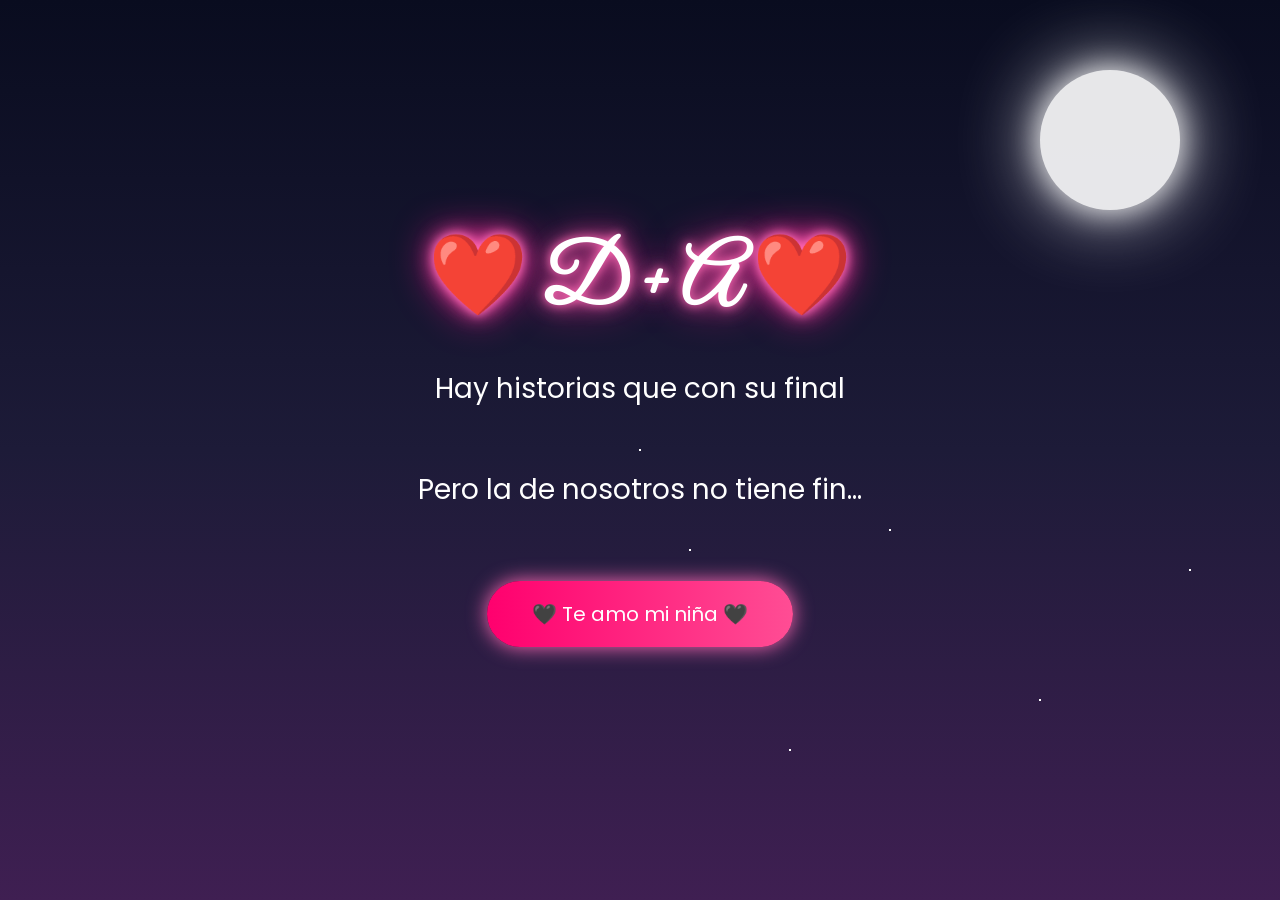
==== commit 0f29a682: "." ====
--- a/index.html
+++ b/index.html
@@ -14,20 +14,17 @@
         <div class="luna"></div>
         <div class="contenidoIntro">
             <h1>❤️ D + A ❤️</h1>
-            <p>Hay historias que son pasajeras<br><br>Pero la de nosotros no tiene fin...</p>
-            <button id="btnIntro" type="button">💖 Te amo mi niña 💖</button>
+            <p>Hay historias que con su final<br><br>Pero la de nosotros no tiene fin...</p>
+            <button id="btnIntro" type="button">🖤 Te amo mi niña 🖤</button>
         </div>
     </div>
-
     <main class="contenido">
         <div id="estrellas"></div>
         <h1>❤️ D + A ❤️</h1>
         <h2>Desde el 5 de febrero de 2026...</h2>
-
         <div class="frase-principal">
-            "No sé cuánto dure mi vida, pero sí sé que quiero pasar cada segundo a tu lado. ❤️"
+            "No sé que voy hacer en un futuro, pero sí sé que quiero pasar cada segundo a tu lado. ❤️"
         </div>
-
         <section class="contador">
             <h3>Llevamos juntos</h3>
             <div class="tiempo">
@@ -37,42 +34,34 @@
                 <div><span id="segundos">0</span><p>Segundos</p></div>
             </div>
         </section>
-
         <section class="carta">
             <h2>💌 Mi carta para ti</h2>
             <p id="texto"></p>
         </section>
-
         <section class="razones">
             <h2>❤️ 100 razones por las que te amo ❤️</h2>
             <div id="razon">Porque llegaste a mi vida cuando más te necesitaba.</div>
             <button id="btnRazon" type="button">💖 Mostrar otra razón 💖</button>
         </section>
-
         <section class="timeline">
             <h2>📖 Nuestra historia ❤️</h2>
-
             <div class="evento">
                 <div class="fecha">❤️ 28/12/2025</div>
                 <div class="descripcion">Nuestra primera salida, donde hablamos y pasamos tiempo juntos sin saber que serías el amor de mi vida para siempre.</div>
             </div>
-
             <div class="evento">
                 <div class="fecha">🌹 05/02/2026</div>
                 <div class="descripcion">Un pequeño gesto de parte de ti, un pico que me diste y con el que quedé frío, congelado y aferrado a tus labios para siempre.</div>
             </div>
-
             <div class="evento">
                 <div class="fecha">🥹 14/02/2026</div>
                 <div class="descripcion">El día del amor y la amistad. Aquí ya estaba completamente seguro de que tú eras el amor de mi vida y que lo serás para siempre; no podía quedarme con las manos vacías, tenía que darte un detalle especialmente para ti.</div>
             </div>
-
             <div class="evento">
                 <div class="fecha">🖤 Presente</div>
                 <div class="descripcion">Seguimos escribiendo esta historia, un día a la vez.</div>
             </div>
         </section>
-
         <section class="regalo">
             <h2>🎁 Tengo una sorpresa para ti ❤️</h2>
             <div id="caja">🎁</div>
@@ -86,7 +75,6 @@
                 </p>
             </div>
         </section>
-
         <section class="aniversario">
             <h2>📅 El restante que nos queda juntos... ❤️</h2>
             <div class="contadorAniversario">
@@ -97,26 +85,21 @@
             </div>
             <p class="mensajeAniversario">💖 Cada segundo que pasa nos acerca a escribir un nuevo capítulo juntos.</p>
         </section>
-
         <section class="slider">
             <button class="anterior" type="button" aria-label="Foto anterior">❮</button>
             <img id="foto" src="img/azul.jpeg" alt="Recuerdo juntos">
             <button class="siguiente" type="button" aria-label="Foto siguiente">❯</button>
         </section>
-
         <div class="indicadores">
             <span class="activo"></span>
             <span></span>
             <span></span>
         </div>
-
         <button id="btnLluvia" type="button">💖 Lluvia de Amor 💖</button>
         <button id="btnMusica" type="button">🎵 Música</button>
-
         <audio id="audio" loop>
             <source src="Video Project 4.m4a" type="audio/mp4">
         </audio>
-
         <section class="jueguito-amor">
             <h2>❓ Una pregunta seria...</h2>
             <h3 id="preguntaJuego">¿Tú me amas? 🥺</h3>
@@ -126,47 +109,39 @@
             </div>
             <div id="mensajeVictoria">🙈 Sabía que dirías eso jsjsjsjs, te amo mucho mi niña hermosa 🖤</div>
         </section>
-
         <section class="seccion-playlist">
             <h2>🎵 Las canciones que me recuerdan a ti</h2>
             <p class="subtitulo-playlist">De muchas canciones te doy 4 con las que tu carita se me viene a la mente ✨</p>
-
             <div class="contenedor-playlist">
                 <button class="tarjeta-cancion" type="button" data-cancion="0">
                     <span class="contenedor-foto-disco"><img src="img/betty.webp" class="foto-cancion" alt="Betty la fea"></span>
                     <span><strong>Se dice de mí</strong><small>Betty la fea</small></span>
                 </button>
-
                 <button class="tarjeta-cancion" type="button" data-cancion="1">
                     <span class="contenedor-foto-disco"><img src="img/contigoxd.jpg" class="foto-cancion" alt="Los Panchos"></span>
                     <span><strong>Contigo</strong><small>Los Panchos</small></span>
                 </button>
-
                 <button class="tarjeta-cancion" type="button" data-cancion="2">
                     <span class="contenedor-foto-disco"><img src="img/quimicaa.avif" class="foto-cancion" alt="Mon Laferte"></span>
                     <span><strong>Química Mayor</strong><small>Mon Laferte</small></span>
                 </button>
-
                 <button class="tarjeta-cancion" type="button" data-cancion="3">
                     <span class="contenedor-foto-disco"><img src="img/teamooo.jpg" class="foto-cancion" alt="Guayacán Orquesta"></span>
                     <span><strong>Te amo, Te extraño</strong><small>Guayacán Orquesta</small></span>
                 </button>
             </div>
-
             <div id="visorDedicatoria">
                 <h4 id="tituloDedicatoria">Selecciona una canción arriba 🎧</h4>
                 <p id="letraDedicatoria">Te doy un pensamiento de mí al escuchar esta canción, mi vida.</p>
             </div>
             <audio id="audioPlaylist" loop></audio>
         </section>
-
         <section class="finalHistoria">
             <h2>❤️ Antes de irte... ❤️</h2>
             <p>Quiero hacerte una última pregunta.</p>
-            <button id="btnFinal" type="button">💖 ¿Sabes cuánto te amo? 💖</button>
+            <button id="btnFinal" type="button">🖤 ¿Sabes cuánto te amo? 🖤</button>
         </section>
     </main>
-
     <div id="pantallaFinal">
         <div class="mensajeFinal">
             <h1 class="corazon-latiendo">❤️</h1>
@@ -175,14 +150,11 @@
             <button id="btnVolver" type="button">✨ Volver al inicio</button>
         </div>
     </div>
-
     <button id="btnModoLuna" type="button" title="Cambiar ambiente">☀️</button>
-
     <div id="efectoPresencia" class="oculto">
         <p>¿Sigues ahí? 🥺</p>
         <span>te extraño un poco... 🖤</span>
     </div>
-
     <script src="amm.js"></script>
 </body>
 </html>
--- a/amm.css
+++ b/amm.css
@@ -7,13 +7,11 @@
     --noche: #0d0b14;
     --blanco: #fff;
 }
-
 * {
     box-sizing: border-box;
     margin: 0;
     padding: 0;
 }
-
 body {
     min-height: 100vh;
     overflow-x: hidden;
@@ -22,7 +20,6 @@
     background-size: 400% 400%;
     animation: fondo 15s ease infinite;
 }
-
 button {
     margin: 25px;
     padding: 18px 45px;
@@ -36,17 +33,14 @@
     font-size: 20px;
     transition: transform 0.35s ease, box-shadow 0.35s ease, opacity 0.35s ease;
 }
-
 button:hover {
     transform: scale(1.08);
     box-shadow: 0 0 40px deeppink;
 }
-
 button:disabled {
     cursor: default;
     opacity: 0.75;
 }
-
 h1 {
     color: var(--blanco);
     font-family: "Great Vibes", cursive;
@@ -54,7 +48,6 @@
     text-shadow: 0 0 10px hotpink, 0 0 20px hotpink, 0 0 40px deeppink;
     animation: latido 2s infinite;
 }
-
 h2 {
     margin-top: 15px;
     color: var(--blanco);
@@ -62,11 +55,9 @@
     font-weight: 300;
     letter-spacing: 2px;
 }
-
 section {
     margin-top: 70px;
 }
-
 .contenido {
     display: none;
     width: 90%;
@@ -83,32 +74,26 @@
     50% { background-position: 100% 50%; }
     100% { background-position: 0% 50%; }
 }
-
 @keyframes latido {
     0%, 100% { transform: scale(1); }
     50% { transform: scale(1.05); }
 }
-
 @keyframes aparecer {
     from { opacity: 0; transform: translateY(80px); }
     to { opacity: 1; transform: translateY(0); }
 }
-
 @keyframes caer {
     from { transform: translateY(-100px) rotate(0deg); opacity: 1; }
     to { transform: translateY(120vh) rotate(720deg); opacity: 0; }
 }
-
 @keyframes brilloCursor {
     from { transform: translate(-50%, -50%) scale(1); opacity: 1; }
     to { transform: translate(-50%, -90%) scale(0.4); opacity: 0; }
 }
-
 @keyframes rotarDisco {
     from { transform: rotate(0deg); }
     to { transform: rotate(360deg); }
 }
-
 #intro {
     position: fixed;
     inset: 0;
@@ -121,7 +106,6 @@
     opacity: 1;
     transition: opacity 1s ease;
 }
-
 #intro::before {
     content: "";
     position: absolute;
@@ -132,12 +116,10 @@
     animation: parpadeo 3s infinite alternate;
     pointer-events: none;
 }
-
 @keyframes parpadeo {
     from { opacity: 0.3; }
     to { opacity: 1; }
 }
-
 .luna {
     position: absolute;
     top: 70px;
@@ -149,30 +131,25 @@
     box-shadow: 0 0 30px white, 0 0 80px white;
     opacity: 0.9;
 }
-
 .contenidoIntro {
     padding: 20px;
     text-align: center;
     animation: aparecer 2s;
 }
-
 .contenidoIntro h1 {
     margin-bottom: 30px;
     font-size: 80px;
 }
-
 .contenidoIntro p {
     margin-bottom: 40px;
     color: var(--blanco);
     font-size: 28px;
     line-height: 1.8;
 }
-
 #btnIntro {
     position: relative;
     z-index: 2;
 }
-
 #estrellas {
     position: fixed;
     inset: 0;
@@ -182,28 +159,23 @@
     pointer-events: none;
     animation: moverEstrellas 40s linear infinite;
 }
-
 @keyframes moverEstrellas {
     from { transform: translateY(0); }
     to { transform: translateY(100px); }
 }
-
 .petalo,
 .brillo-cursor {
     position: fixed;
     z-index: 999;
     pointer-events: none;
 }
-
 .petalo {
     top: -100px;
     animation: caer linear forwards;
 }
-
 .brillo-cursor {
     animation: brilloCursor 0.7s ease-out forwards;
 }
-
 .frase-principal {
     margin-top: 30px;
     color: var(--blanco);
@@ -212,7 +184,6 @@
     text-shadow: 0 0 10px hotpink;
     animation: latido 3s infinite;
 }
-
 .contador,
 .timeline,
 .aniversario,
@@ -223,13 +194,11 @@
     box-shadow: 0 0 40px rgba(255, 255, 255, 0.18);
     backdrop-filter: blur(20px);
 }
-
 .contador h3 {
     margin-bottom: 30px;
     color: var(--blanco);
     font-size: 35px;
 }
-
 .tiempo,
 .contadorAniversario {
     display: flex;
@@ -237,7 +206,6 @@
     justify-content: center;
     gap: 25px;
 }
-
 .tiempo div,
 .contadorAniversario div {
     width: 150px;
@@ -247,25 +215,21 @@
     box-shadow: 0 0 20px rgba(255, 20, 147, 0.3);
     transition: transform 0.35s ease, box-shadow 0.35s ease;
 }
-
 .tiempo div:hover {
     transform: translateY(-12px) scale(1.05);
     box-shadow: 0 0 35px hotpink;
 }
-
 .tiempo span,
 .contadorAniversario span {
     color: var(--rosa);
     font-size: 50px;
     font-weight: 700;
 }
-
 .tiempo p,
 .contadorAniversario p {
     margin-top: 8px;
     font-size: 18px;
 }
-
 .carta,
 .razones {
     padding: 45px;
@@ -276,27 +240,22 @@
     line-height: 2;
     transition: transform 0.35s ease;
 }
-
 .carta:hover {
     transform: scale(1.01);
 }
-
 .carta h2 {
     margin-bottom: 25px;
     color: var(--rosa);
     font-family: "Great Vibes", cursive;
     font-size: 55px;
 }
-
 .carta p {
     font-size: 22px;
     white-space: pre-line;
 }
-
 .razones h2 {
     color: var(--vino);
 }
-
 #razon {
     min-height: 90px;
     margin: 40px 0;
@@ -306,11 +265,9 @@
     line-height: 1.7;
     transition: opacity 0.2s ease, transform 0.2s ease;
 }
-
 .timeline h2 {
     margin-bottom: 50px;
 }
-
 .evento {
     position: relative;
     max-width: 700px;
@@ -319,7 +276,6 @@
     border-left: 4px solid white;
     text-align: left;
 }
-
 .evento::before {
     content: "❤️";
     position: absolute;
@@ -327,36 +283,30 @@
     left: -18px;
     font-size: 25px;
 }
-
 .fecha {
     margin-bottom: 10px;
     color: var(--blanco);
     font-size: 24px;
     font-weight: 700;
 }
-
 .descripcion {
     color: var(--blanco);
     font-size: 18px;
     line-height: 1.8;
 }
-
 .regalo {
     padding: 40px;
     text-align: center;
 }
-
 #caja {
     font-size: 120px;
     cursor: pointer;
     animation: latido 2s infinite;
     transition: transform 0.35s ease;
 }
-
 #caja:hover {
     transform: scale(1.2) rotate(8deg);
 }
-
 #mensajeOculto {
     display: none;
     margin-top: 30px;
@@ -369,35 +319,29 @@
     line-height: 1.8;
     animation: aparecerRegalo 0.8s;
 }
-
 @keyframes aparecerRegalo {
     from { opacity: 0; transform: translateY(30px); }
     to { opacity: 1; transform: translateY(0); }
 }
-
 .contadorAniversario {
     margin-top: 30px;
 }
-
 .contadorAniversario div {
     width: 140px;
     padding: 20px;
 }
-
 .mensajeAniversario {
     margin-top: 30px;
     color: var(--blanco);
     font-size: 22px;
     line-height: 1.8;
 }
-
 .slider {
     display: flex;
     align-items: center;
     justify-content: center;
     gap: 20px;
 }
-
 .slider img {
     width: 350px;
     height: 500px;
@@ -407,11 +351,9 @@
     box-shadow: 0 0 30px rgba(0, 0, 0, 0.3);
     transition: opacity 0.35s ease, transform 0.35s ease;
 }
-
 .slider img:hover {
     transform: scale(1.03);
 }
-
 .slider button {
     width: 60px;
     height: 60px;
@@ -419,14 +361,12 @@
     border-radius: 50%;
     font-size: 25px;
 }
-
 .indicadores {
     display: flex;
     justify-content: center;
     gap: 10px;
     margin-top: 20px;
 }
-
 .indicadores span {
     width: 14px;
     height: 14px;
@@ -436,12 +376,10 @@
     cursor: pointer;
     transition: opacity 0.35s ease, transform 0.35s ease;
 }
-
 .indicadores .activo {
     opacity: 1;
     transform: scale(1.5);
 }
-
 .jueguito-amor {
     position: relative;
     min-height: 350px;
@@ -451,18 +389,15 @@
     box-shadow: 0 0 30px rgba(0, 0, 0, 0.15);
     text-align: center;
 }
-
 .jueguito-amor h2 {
     color: var(--rosa);
     font-size: 28px;
 }
-
 .jueguito-amor h3 {
     margin: 10px 0 40px;
     color: var(--vino);
     font-size: 32px;
 }
-
 .contenedor-botones-juego {
     display: flex;
     flex-wrap: wrap;
@@ -470,19 +405,16 @@
     gap: 30px;
     min-height: 80px;
 }
-
 #btnSiJuego {
     background: linear-gradient(90deg, #00b4d8, #0077b6);
     box-shadow: 0 0 20px rgba(0, 119, 182, 0.5);
 }
-
 #btnNoJuego {
     z-index: 999;
     background: linear-gradient(90deg, #7209b7, #f72585);
     box-shadow: 0 0 20px rgba(114, 9, 183, 0.5);
     transition: left 0.2s ease, top 0.2s ease, transform 0.35s ease, box-shadow 0.35s ease;
 }
-
 #mensajeVictoria {
     display: none;
     margin-top: 30px;
@@ -492,7 +424,6 @@
     font-weight: 700;
     animation: aparecerRegalo 0.5s ease forwards;
 }
-
 .seccion-playlist h2 {
     margin-bottom: 5px;
     text-shadow: 0 0 10px hotpink;
@@ -503,7 +434,6 @@
     color: #ffe0ea;
     font-size: 18px;
 }
-
 .contenedor-playlist {
     display: flex;
     flex-wrap: wrap;
@@ -511,7 +441,6 @@
     gap: 20px;
     margin-bottom: 40px;
 }
-
 .tarjeta-cancion {
     display: block;
     width: 220px;
@@ -524,11 +453,9 @@
     text-align: center;
     transition: transform 0.35s ease, box-shadow 0.35s ease, background 0.35s ease;
 }
-
 .tarjeta-cancion:hover {
     transform: translateY(-10px);
 }
-
 .contenedor-foto-disco {
     position: relative;
     display: block;
@@ -540,42 +467,35 @@
     box-shadow: 0 5px 15px rgba(0, 0, 0, 0.2);
     transition: border-radius 0.5s ease, box-shadow 0.5s ease;
 }
-
 .foto-cancion {
     width: 100%;
     height: 100%;
     object-fit: cover;
 }
-
 .tarjeta-cancion strong,
 .tarjeta-cancion small {
     display: block;
 }
-
 .tarjeta-cancion strong {
     margin-bottom: 5px;
     color: var(--vino);
     font-size: 18px;
 }
-
 .tarjeta-cancion small {
     color: var(--rosa);
     font-size: 14px;
 }
-
 .tarjeta-cancion.sonando {
     border: 2px solid hotpink;
     background: #ffe0ea;
     transform: scale(1.02);
 }
-
 .tarjeta-cancion.sonando .contenedor-foto-disco {
     border: 4px solid #111;
     border-radius: 50%;
     box-shadow: 0 0 20px hotpink;
     animation: rotarDisco 4s linear infinite;
 }
-
 .tarjeta-cancion.sonando .contenedor-foto-disco::after {
     content: "";
     position: absolute;
@@ -588,7 +508,6 @@
     background: #ffe0ea;
     transform: translate(-50%, -50%);
 }
-
 #visorDedicatoria {
     max-width: 800px;
     min-height: 180px;
@@ -599,13 +518,11 @@
     box-shadow: 0 0 25px rgba(0, 0, 0, 0.15);
     transition: opacity 0.35s ease, transform 0.35s ease;
 }
-
 #tituloDedicatoria {
     margin-bottom: 15px;
     color: var(--rosa);
     font-size: 24px;
 }
-
 #letraDedicatoria {
     color: var(--vino);
     font-size: 20px;
@@ -613,19 +530,16 @@
     line-height: 1.8;
     white-space: pre-line;
 }
-
 .finalHistoria {
     margin-top: 100px;
     padding: 50px;
     text-align: center;
 }
-
 .finalHistoria p {
     margin: 20px 0;
     color: var(--blanco);
     font-size: 24px;
 }
-
 #pantallaFinal {
     position: fixed;
     inset: 0;
@@ -640,33 +554,27 @@
     visibility: hidden;
     transition: opacity 1.2s ease, visibility 1.2s ease;
 }
-
 #pantallaFinal.mostrar {
     opacity: 1;
     visibility: visible;
 }
-
 .mensajeFinal {
     color: white;
     text-align: center;
     animation: aparecerFinal 2s;
 }
-
 .mensajeFinal h1 {
     font-size: 100px;
 }
-
 .mensajeFinal h2 {
     margin: 30px 0;
     font-size: 40px;
     line-height: 1.7;
 }
-
 .mensajeFinal p {
     font-size: 24px;
     line-height: 1.8;
 }
-
 #btnVolver {
     margin-top: 30px;
     padding: 12px 30px;
@@ -674,22 +582,18 @@
     background: rgba(255, 255, 255, 0.2);
     font-size: 16px;
 }
-
 @keyframes aparecerFinal {
     from { opacity: 0; transform: scale(0.8); }
     to { opacity: 1; transform: scale(1); }
 }
-
 .corazon-latiendo {
     font-size: 110px !important;
     animation: latidoEspecial 1.5s infinite alternate ease-in-out;
 }
-
 @keyframes latidoEspecial {
     from { transform: scale(1); filter: drop-shadow(0 0 10px var(--rosa)); }
     to { transform: scale(1.2); filter: drop-shadow(0 0 35px deeppink); }
 }
-
 #btnModoLuna {
     position: fixed;
     right: 20px;
@@ -705,7 +609,6 @@
     backdrop-filter: blur(10px);
     font-size: 24px;
 }
-
 #efectoPresencia {
     position: fixed;
     right: 20px;
@@ -721,40 +624,33 @@
     backdrop-filter: blur(5px);
     transition: opacity 0.5s ease, transform 0.5s ease;
 }
-
 #efectoPresencia.mostrar {
     opacity: 1;
     transform: translateY(0);
 }
-
 #efectoPresencia.oculto {
     opacity: 0;
     transform: translateY(10px);
 }
-
 #efectoPresencia p {
     margin-bottom: 4px;
     color: #ff4a5a;
     font-size: 14px;
     font-weight: 700;
 }
-
 #efectoPresencia span {
     color: #ccc;
     font-size: 12px;
     font-style: italic;
 }
-
 body.modo-neon {
     background: var(--noche) !important;
     transition: background 1s ease;
 }
-
 body.modo-neon .contenido h1 {
     color: #ff007f;
     text-shadow: 0 0 10px #ff007f, 0 0 20px #ff007f;
 }
-
 body.modo-neon .carta,
 body.modo-neon .razones,
 body.modo-neon .timeline,
@@ -766,13 +662,11 @@
     box-shadow: 0 0 22px rgba(189, 0, 255, 0.25);
     color: white;
 }
-
 body.modo-neon .jueguito-amor {
     border-width: 2px;
     background: #0d0d1a;
     box-shadow: 0 0 15px #b500ff, inset 0 0 10px rgba(181, 0, 255, 0.3);
 }
-
 body.modo-neon .carta h2,
 body.modo-neon .razones h2,
 body.modo-neon .timeline h2,
@@ -782,57 +676,46 @@
     color: white;
     text-shadow: 0 0 6px rgba(255, 255, 255, 0.3);
 }
-
 body.modo-neon .carta p,
 body.modo-neon .descripcion,
 body.modo-neon .mensajeAniversario {
     color: #e0dbec;
 }
-
 body.modo-neon .tarjeta-cancion {
     background: #1a1625;
     box-shadow: 0 5px 15px rgba(0, 0, 0, 0.5);
 }
-
 body.modo-neon .tarjeta-cancion strong {
     color: var(--cyan);
     text-shadow: 0 0 5px rgba(0, 240, 255, 0.5);
 }
-
 body.modo-neon .tarjeta-cancion small {
     color: #ff007f;
 }
-
 body.modo-neon .tarjeta-cancion.sonando {
     border-color: var(--cyan);
     background: #251f38;
 }
-
 body.modo-neon .tarjeta-cancion.sonando .contenedor-foto-disco {
     border-color: var(--cyan);
     box-shadow: 0 0 25px var(--cyan);
 }
-
 body.modo-neon .tarjeta-cancion.sonando .contenedor-foto-disco::after {
     border-color: var(--cyan);
     background: #251f38;
 }
-
 body.modo-neon #visorDedicatoria {
     border: 1px solid #ff007f;
     background: #161224;
     box-shadow: 0 0 20px rgba(255, 0, 127, 0.3);
 }
-
 body.modo-neon #tituloDedicatoria {
     color: var(--cyan);
     text-shadow: 0 0 8px var(--cyan);
 }
-
 body.modo-neon #letraDedicatoria {
     color: #e0dbec;
 }
-
 @media (max-width: 900px) {
     h1 { font-size: 60px; }
     h2 { font-size: 24px; }
@@ -841,27 +724,22 @@
     .tiempo div { width: 120px; padding: 15px; }
     .tiempo span { font-size: 40px; }
 }
-
 @media (max-width: 768px) {
     .contenido {
         width: 100%;
         padding: 20px 10px;
     }
-
     h1 {
         font-size: 48px;
         line-height: 1.2;
     }
-
     h2,
     .seccion-playlist h2 {
         font-size: 20px;
     }
-
     section {
         margin-top: 48px;
     }
-
     button {
         display: block;
         width: 95%;
@@ -869,12 +747,10 @@
         padding: 15px;
         font-size: 18px;
     }
-
     .contenidoIntro h1 { font-size: 45px; }
     .contenidoIntro p { padding: 0 15px; font-size: 20px; }
     .luna { top: 30px; right: 30px; width: 80px; height: 80px; }
     .frase-principal { padding: 0 10px; font-size: 22px; }
-
     .contador,
     .timeline,
     .aniversario,
@@ -882,64 +758,53 @@
     .jueguito-amor {
         padding: 20px;
     }
-
     .contador h3 { font-size: 28px; }
     .tiempo { gap: 10px; }
     .tiempo div,
     .contadorAniversario div {
         width: 45%;
     }
-
     .tiempo span,
     .contadorAniversario span {
         font-size: 35px;
     }
-
     .tiempo p { font-size: 16px; }
     .carta,
     .razones {
         padding: 22px;
         font-size: 18px;
     }
-
     .carta h2 { font-size: 42px; }
     #razon { font-size: 20px; }
     .evento { padding-left: 25px; }
     .fecha { font-size: 20px; }
     .descripcion { font-size: 16px; }
     .mensajeAniversario { font-size: 18px; }
-
     .slider {
         flex-direction: column;
     }
-
     .slider img {
         width: 95%;
         height: auto;
     }
-
     .slider button {
         width: 55px;
         height: 55px;
         font-size: 22px;
     }
-
     .contenedor-botones-juego {
         gap: 12px;
     }
-
     #btnSiJuego,
     #btnNoJuego {
         width: auto;
         min-width: 150px;
         padding: 14px 20px;
     }
-
     .contenedor-playlist {
         flex-direction: column;
         gap: 15px;
     }
-
     .tarjeta-cancion {
         display: flex;
         align-items: center;
@@ -948,28 +813,23 @@
         padding: 12px;
         text-align: left;
     }
-
     .contenedor-foto-disco {
         width: 60px;
         min-width: 60px;
         height: 60px;
         margin: 0;
     }
-
     .tarjeta-cancion strong { font-size: 16px; }
     .tarjeta-cancion small { font-size: 13px; }
-
     #visorDedicatoria {
         min-height: 250px;
         padding: 20px 15px;
     }
-
     #tituloDedicatoria { font-size: 20px; }
     #letraDedicatoria { font-size: 14px; line-height: 1.5; }
     .mensajeFinal h1 { font-size: 70px; }
     .mensajeFinal h2 { font-size: 24px; }
     .mensajeFinal p { font-size: 18px; }
-
     #btnModoLuna {
         right: 15px;
         bottom: 15px;
@@ -977,7 +837,6 @@
         height: 48px;
         font-size: 20px;
     }
-
     #efectoPresencia {
         right: 15px;
         bottom: 75px;
